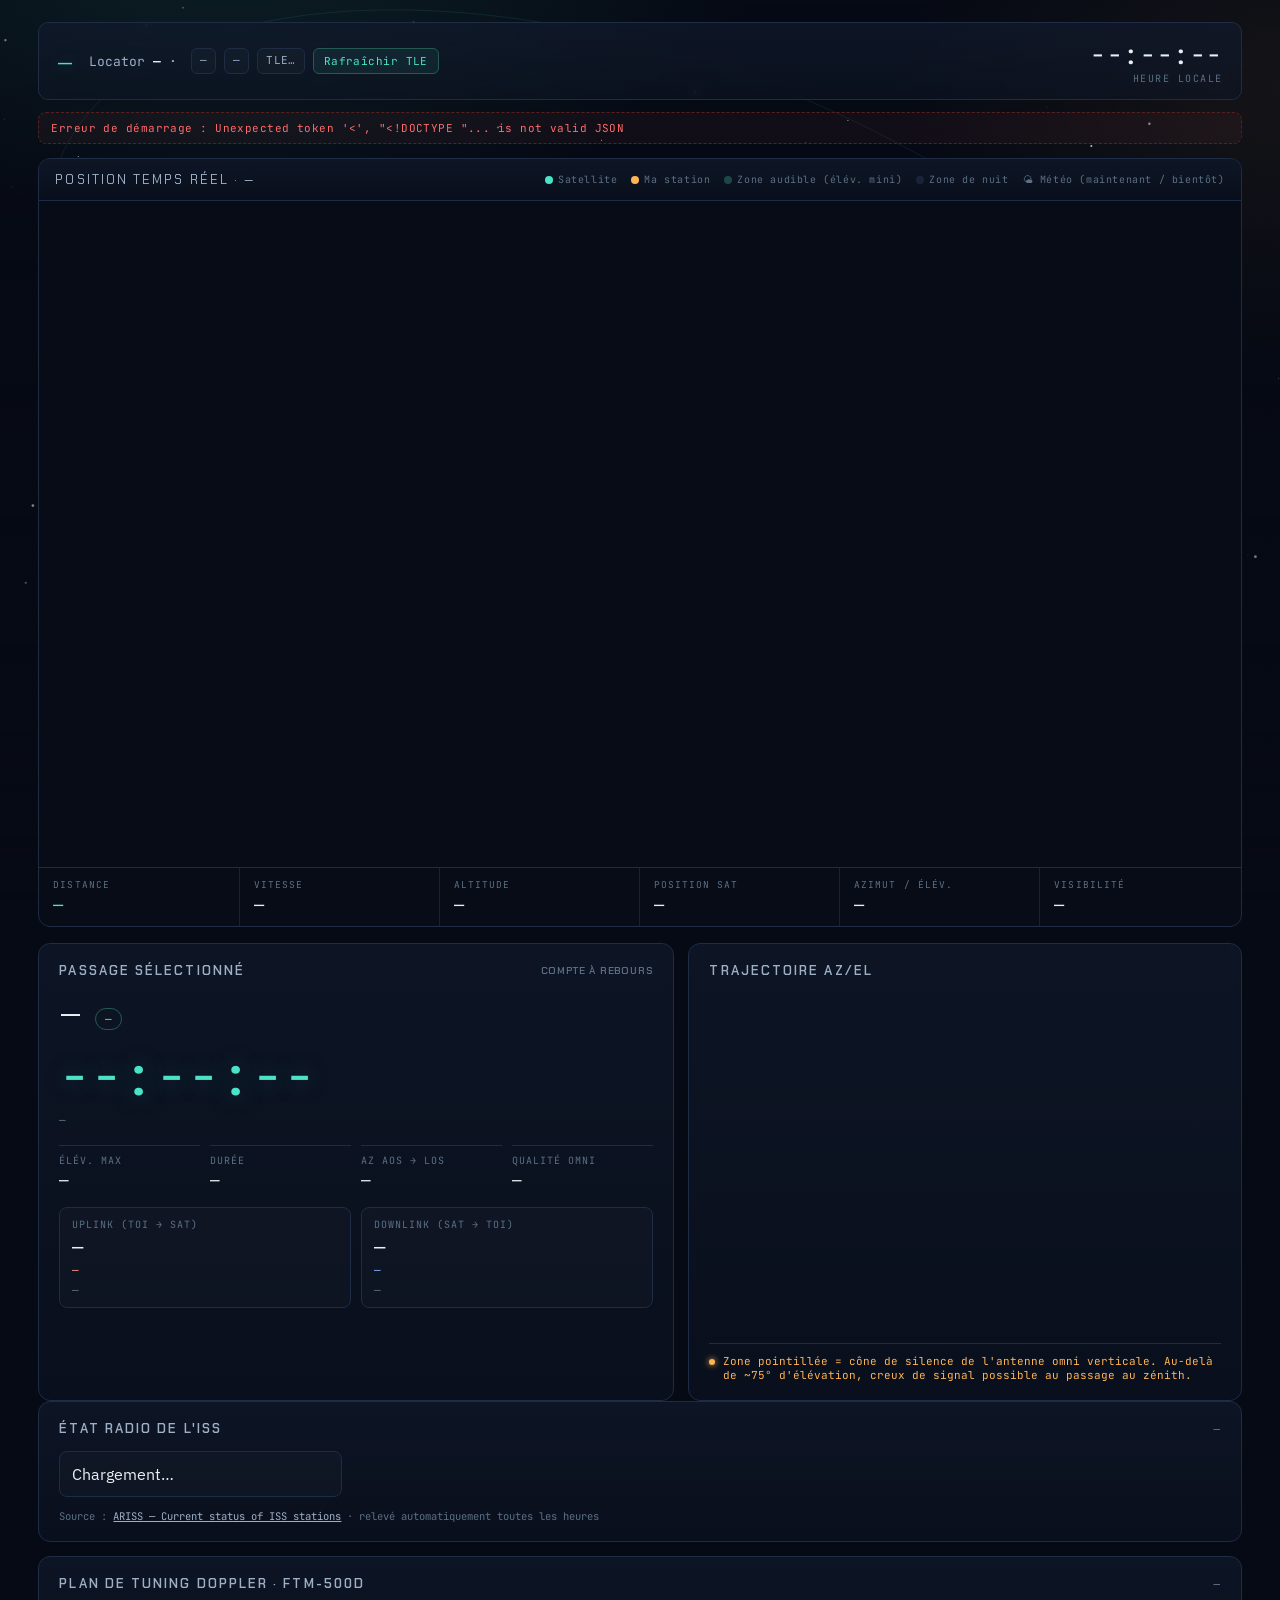
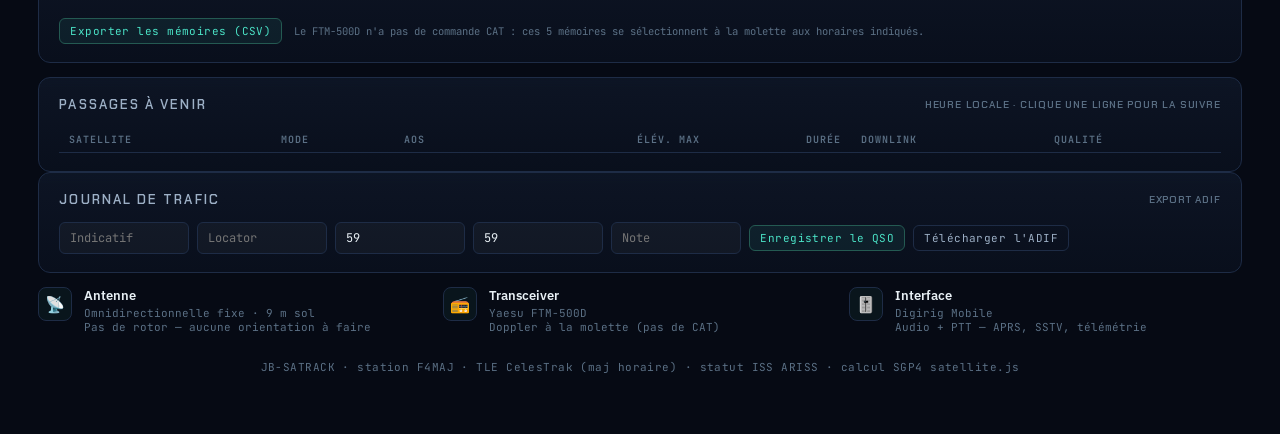
==== web/index.html @ 2943cd53 "Empreinte radio ramenée à l'élévation mini réelle, zone audible mise en évidence Le cercle d'emprein" ====
<!DOCTYPE html>
<html lang="fr">
<head>
<meta charset="utf-8">
<meta name="viewport" content="width=device-width, initial-scale=1">
<title>JB-SATRACK · F4MAJ</title>
<link rel="stylesheet" href="https://fonts.googleapis.com/css2?family=Chakra+Petch:wght@500;600;700&family=IBM+Plex+Sans:wght@400;500;600&family=JetBrains+Mono:wght@400;500;600&display=swap">
<link rel="stylesheet" href="/vendor/leaflet.css">
<link rel="stylesheet" href="style.css">
</head>
<body>
<canvas id="field"></canvas>
<div class="veil"></div>

<div class="wrap">

  <header>
    <div class="station">
      <div class="callsign" id="callsign">—</div>
      <div class="locator">Locator <b id="locatorval">—</b> · <span id="city"></span></div>
      <div class="badges">
        <span class="badge" id="antbadge">—</span>
        <span class="badge" id="rigbadge">—</span>
        <span class="badge" id="tlestatus">TLE…</span>
        <button class="badge btn" id="btn-refresh">Rafraîchir TLE</button>
      </div>
    </div>
    <div class="clockbox">
      <div class="clock" id="localclock">--:--:--</div>
      <div class="clocklabel">Heure locale</div>
    </div>
  </header>

  <div class="previewtag" id="banner"><span class="dot"></span> <span id="missing"></span><span id="passcount"></span></div>

  <div class="mappanel">
    <div class="maphead">
      <div class="t">Position temps réel · <span id="mapsat">—</span></div>
      <div class="legend">
        <span><i style="background:#4be3c7"></i>Satellite</span>
        <span><i style="background:#ffb454"></i>Ma station</span>
        <span><i style="background:rgba(75,227,199,0.25)"></i>Zone audible (élév. mini)</span>
        <span><i style="background:#1a2438"></i>Zone de nuit</span>
        <span>🌤 Météo (maintenant / bientôt)</span>
      </div>
    </div>
    <div id="worldmap"></div>
    <div class="readouts">
      <div class="ro"><div class="k">Distance</div><div class="v live" id="ro-dist">—</div></div>
      <div class="ro"><div class="k">Vitesse</div><div class="v" id="ro-speed">—</div></div>
      <div class="ro"><div class="k">Altitude</div><div class="v" id="ro-alt">—</div></div>
      <div class="ro"><div class="k">Position sat</div><div class="v" id="ro-pos">—</div></div>
      <div class="ro"><div class="k">Azimut / Élév.</div><div class="v" id="ro-azel">—</div></div>
      <div class="ro"><div class="k">Visibilité</div><div class="v" id="ro-vis">—</div></div>
    </div>
  </div>

  <div class="hero">
    <div class="panel">
      <h2>Passage sélectionné <span class="tag">COMPTE À REBOURS</span></h2>
      <div class="nextsat">
        <span class="name" id="nextname">—</span>
        <span class="modepill" id="nextmode">—</span>
      </div>
      <div class="countdown" id="countdown">--:--:--</div>
      <div class="countdown-label" id="cdlabel">—</div>

      <div class="passfacts">
        <div class="fact"><div class="k">Élév. max</div><div class="v" id="f-maxel">—</div></div>
        <div class="fact"><div class="k">Durée</div><div class="v" id="f-dur">—</div></div>
        <div class="fact"><div class="k">Az AOS → LOS</div><div class="v" id="f-az">—</div></div>
        <div class="fact"><div class="k">Qualité omni</div><div class="v" id="f-qual">—</div></div>
      </div>

      <div class="freqrow">
        <div class="freqbox">
          <div class="k">Uplink (toi → sat)</div>
          <div class="v" id="txfreq">—</div>
          <div class="doppler up" id="txdop">—</div>
          <div class="pl" id="ctcssval">—</div>
        </div>
        <div class="freqbox">
          <div class="k">Downlink (sat → toi)</div>
          <div class="v" id="rxfreq">—</div>
          <div class="doppler down" id="rxdop">—</div>
          <div class="pl" id="modval">—</div>
        </div>
      </div>
      <div class="passnote" id="passnote"></div>
    </div>

    <div class="panel polarwrap">
      <h2 style="align-self:flex-start;">Trajectoire Az/El</h2>
      <canvas id="polar" width="600" height="600"></canvas>
      <div class="cone-note"><span class="dot"></span> Zone pointillée = cône de silence de l'antenne omni verticale. Au-delà de ~75° d'élévation, creux de signal possible au passage au zénith.</div>
    </div>
  </div>

  <div class="panel isspanel">
    <h2>État radio de l'ISS <span class="tag" id="isscheck">—</span></h2>
    <div class="issgrid" id="issgrid"><div class="issmode">Chargement…</div></div>
    <div class="isssrc">Source : <a href="https://www.ariss.org/current-status-of-iss-stations.html" target="_blank" rel="noopener">ARISS — Current status of ISS stations</a> · relevé automatiquement toutes les heures</div>
  </div>

  <div class="panel planpanel">
    <h2>Plan de tuning Doppler · FTM-500D
      <span class="tag" id="planhead">—</span>
    </h2>
    <div class="plangrid" id="plangrid"></div>
    <div class="planfoot">
      <button class="btn" id="btn-mem">Exporter les mémoires (CSV)</button>
      <span class="hint">Le FTM-500D n'a pas de commande CAT : ces 5 mémoires se sélectionnent à la molette aux horaires indiqués.</span>
    </div>
  </div>

  <div class="panel listpanel">
    <h2>Passages à venir <span class="tag">HEURE LOCALE · CLIQUE UNE LIGNE POUR LA SUIVRE</span></h2>
    <div style="overflow-x:auto;">
      <table>
        <thead>
          <tr>
            <th>Satellite</th><th>Mode</th><th>AOS</th>
            <th class="num">Élév. max</th><th class="num">Durée</th><th>Downlink</th><th>Qualité</th>
          </tr>
        </thead>
        <tbody id="passtable"></tbody>
      </table>
    </div>
  </div>

  <div class="panel qsopanel">
    <h2>Journal de trafic <span class="tag">EXPORT ADIF</span></h2>
    <div class="qsoform">
      <input id="q-call" placeholder="Indicatif" autocomplete="off">
      <input id="q-grid" placeholder="Locator" autocomplete="off">
      <input id="q-rsts" placeholder="RST envoyé" value="59">
      <input id="q-rstr" placeholder="RST reçu" value="59">
      <input id="q-note" placeholder="Note" autocomplete="off">
      <button class="btn" id="btn-qso">Enregistrer le QSO</button>
      <a class="btn ghost" href="/api/qso.adi">Télécharger l'ADIF</a>
      <span class="hint" id="qsomsg"></span>
    </div>
  </div>

  <div class="gear">
    <div class="gearcard">
      <div class="gearicon">📡</div>
      <div><div class="t">Antenne</div><div class="s">Omnidirectionnelle fixe · 9 m sol<br>Pas de rotor — aucune orientation à faire</div></div>
    </div>
    <div class="gearcard">
      <div class="gearicon">📻</div>
      <div><div class="t">Transceiver</div><div class="s">Yaesu FTM-500D<br>Doppler à la molette (pas de CAT)</div></div>
    </div>
    <div class="gearcard">
      <div class="gearicon">🎚️</div>
      <div><div class="t">Interface</div><div class="s">Digirig Mobile<br>Audio + PTT — APRS, SSTV, télémétrie</div></div>
    </div>
  </div>

  <footer>JB-SATRACK · station F4MAJ · TLE CelesTrak (maj horaire) · statut ISS ARISS · calcul SGP4 satellite.js</footer>
</div>

<script src="/vendor/satellite.min.js"></script>
<script src="/vendor/leaflet.js"></script>
<script src="app.js"></script>
<script src="starfield.js"></script>
</body>
</html>
---- web/style.css ----
/* ---- Tokens (dark-committed HUD — deliberate single-world design) ---- */
  :root{
    --bg-0:#060a14;
    --bg-1:#0b1220;
    --bg-2:#111a2c;
    --panel:#0e1626;
    --panel-line:#1e2c46;
    --ink-0:#e8f0f5;
    --ink-1:#9db0c6;
    --ink-2:#5b7085;
    --phosphor:#4be3c7;
    --phosphor-dim:#245a52;
    --amber:#ffb454;
    --amber-dim:#5a3f1c;
    --danger:#ff6b6b;
    --good:#63e6a0;
    --warn:#ffcc66;
    --mono: 'JetBrains Mono', ui-monospace, 'SF Mono', Consolas, monospace;
    --disp: 'Chakra Petch', var(--mono);
    --body: 'IBM Plex Sans', system-ui, sans-serif;
  }
  *{box-sizing:border-box;}
  html,body{margin:0;padding:0;}
  body{
    background:var(--bg-0);
    color:var(--ink-0);
    font-family:var(--body);
    -webkit-font-smoothing:antialiased;
    min-height:100vh;
    overflow-x:hidden;
  }
  @media (prefers-reduced-motion: reduce){
    *{animation-duration:0.001ms !important; animation-iteration-count:1 !important; transition-duration:0.001ms !important;}
  }

  /* ---- background field ---- */
  #field{position:fixed; inset:0; z-index:0; display:block;}
  .veil{
    position:fixed; inset:0; z-index:1; pointer-events:none;
    background:
      radial-gradient(ellipse 900px 500px at 18% -8%, rgba(75,227,199,0.10), transparent 60%),
      radial-gradient(ellipse 700px 500px at 100% 10%, rgba(255,180,84,0.06), transparent 55%),
      linear-gradient(180deg, rgba(6,10,20,0) 0%, rgba(6,10,20,0.55) 78%, rgba(6,10,20,0.92) 100%);
  }

  .wrap{position:relative; z-index:2; max-width:1900px; margin:0 auto; padding:22px clamp(16px, 3vw, 48px) 60px;}

  /* ---- header ---- */
  header{
    display:flex; align-items:center; justify-content:space-between; gap:16px;
    padding:14px 18px; border:1px solid var(--panel-line); border-radius:10px;
    background:linear-gradient(180deg, rgba(17,26,44,0.75), rgba(14,22,38,0.55));
    backdrop-filter:blur(6px);
    flex-wrap:wrap;
  }
  .station{display:flex; align-items:center; gap:14px; flex-wrap:wrap;}
  .callsign{
    font-family:var(--disp); font-size:22px; letter-spacing:0.06em; color:var(--phosphor);
    text-shadow:0 0 18px rgba(75,227,199,0.45);
  }
  .locator{font-family:var(--mono); color:var(--ink-1); font-size:13px;}
  .locator b{color:var(--ink-0); font-weight:600;}
  .badges{display:flex; gap:8px; flex-wrap:wrap;}
  .badge{
    font-family:var(--mono); font-size:11px; letter-spacing:0.03em; color:var(--ink-1);
    border:1px solid var(--panel-line); border-radius:6px; padding:4px 8px;
    background:rgba(255,255,255,0.02);
  }
  .clockbox{text-align:right;}
  .clock{font-family:var(--mono); font-size:26px; color:var(--ink-0); font-variant-numeric:tabular-nums; letter-spacing:0.02em;}
  .clocklabel{font-family:var(--mono); font-size:10px; color:var(--ink-2); letter-spacing:0.15em; text-transform:uppercase;}

  .previewtag{
    margin-top:12px; display:flex; align-items:center; gap:8px;
    font-family:var(--mono); font-size:11px; color:var(--amber); letter-spacing:0.04em;
    border:1px dashed var(--amber-dim); border-radius:8px; padding:8px 12px;
    background:rgba(255,180,84,0.04);
  }
  .previewtag .dot{width:6px; height:6px; border-radius:50%; background:var(--amber); box-shadow:0 0 8px var(--amber); flex:none;}

  /* ---- world map ---- */
  .mappanel{margin-top:14px; padding:0; overflow:hidden; position:relative;
    border:1px solid var(--panel-line); border-radius:12px; background:#070c17;}
  /* la carte déborde du conteneur de lecture sur grand écran : c'est l'élément visuel, pas du texte */
  @media (min-width:1300px){
    .mappanel{width:94vw; max-width:2200px; margin-left:50%; transform:translateX(-50%);}
  }
  .maphead{display:flex; justify-content:space-between; align-items:center; gap:12px;
    padding:12px 16px; border-bottom:1px solid var(--panel-line); flex-wrap:wrap;
    background:linear-gradient(180deg, rgba(17,26,44,0.7), rgba(11,18,32,0.4));}
  .maphead .t{font-family:var(--disp); font-size:13px; letter-spacing:0.16em; text-transform:uppercase; color:var(--ink-1);}
  .maphead .legend{display:flex; gap:14px; flex-wrap:wrap; font-family:var(--mono); font-size:10px; color:var(--ink-2); letter-spacing:0.06em;}
  .maphead .legend i{display:inline-block; width:8px; height:8px; border-radius:50%; margin-right:5px; vertical-align:middle;}
  #worldmap{display:block; width:100%; height:min(74vh, 860px); min-height:380px; background:#070c17;}
  @media (max-width:820px){ #worldmap{height:56vh; min-height:320px;} }

  /* ---- thème sombre pour les contrôles Leaflet ---- */
  .leaflet-container{background:#070c17; font-family:var(--mono);}
  .leaflet-control-zoom a{
    background:rgba(14,22,38,0.9) !important; color:var(--ink-0) !important;
    border:1px solid var(--panel-line) !important;
  }
  .leaflet-control-zoom a:hover{background:rgba(75,227,199,0.15) !important;}
  .leaflet-control-attribution{
    background:rgba(7,12,23,0.75) !important; color:var(--ink-2) !important;
    font-size:10px !important;
  }
  .leaflet-control-attribution a{color:var(--ink-1) !important;}
  .leaflet-popup-content-wrapper{
    background:var(--panel) !important; color:var(--ink-0) !important;
    border:1px solid var(--panel-line) !important; border-radius:8px !important;
    font-family:var(--mono) !important; font-size:12px !important;
  }
  .leaflet-popup-tip{background:var(--panel) !important;}
  .leaflet-popup-close-button{color:var(--ink-2) !important;}
  .leaflet-div-icon{background:transparent !important; border:none !important;}
  .wx-icon{font-size:20px; line-height:1; text-align:center; opacity:0.68;
    filter:drop-shadow(0 0 4px rgba(0,0,0,0.9)); pointer-events:auto;}
  .wx-icon .t{font-family:var(--mono); font-size:10px; color:var(--ink-0); text-shadow:0 0 4px #000, 0 0 4px #000;}
  .sat-icon{display:flex; align-items:center; gap:6px; white-space:nowrap;
    font-family:var(--mono); font-weight:600; font-size:13px; text-shadow:0 0 6px rgba(0,0,0,0.9);}
  .sat-icon .dot{width:10px; height:10px; border-radius:50%; flex:none;}
  .sat-icon .house{font-size:20px; line-height:1; filter:drop-shadow(0 0 5px rgba(255,180,84,0.9));}
  .sat-icon.sat .dot{background:#4be3c7; box-shadow:0 0 12px #4be3c7;}
  .sat-icon.station{color:rgba(255,180,84,0.9);}
  .sat-icon.sat{color:rgba(232,240,245,0.95);}
  .readouts{display:grid; grid-template-columns:repeat(6,1fr); gap:0;
    border-top:1px solid var(--panel-line);}
  @media (max-width:820px){ .readouts{grid-template-columns:repeat(3,1fr);} }
  .ro{padding:10px 14px; border-right:1px solid rgba(30,44,70,0.7);}
  .ro:last-child{border-right:none;}
  .ro .k{font-family:var(--mono); font-size:9.5px; color:var(--ink-2); text-transform:uppercase; letter-spacing:0.11em;}
  .ro .v{font-family:var(--mono); font-size:17px; color:var(--ink-0); margin-top:3px; font-variant-numeric:tabular-nums;}
  .ro .v small{font-size:11px; color:var(--ink-2); margin-left:3px;}
  .ro .v.live{color:var(--phosphor);}

  /* ---- doppler plan ---- */
  .planpanel{margin-top:14px;}
  .plangrid{display:grid; grid-template-columns:repeat(5,1fr); gap:8px;}
  @media (max-width:820px){ .plangrid{grid-template-columns:repeat(2,1fr);} }
  .step{border:1px solid var(--panel-line); border-radius:8px; padding:10px 12px; background:rgba(255,255,255,0.015);}
  .step.now{border-color:var(--phosphor-dim); background:rgba(75,227,199,0.07);}
  .step .when{font-family:var(--mono); font-size:10px; color:var(--ink-2); letter-spacing:0.08em; text-transform:uppercase;}
  .step .rx{font-family:var(--mono); font-size:15px; color:var(--ink-0); margin-top:5px; font-variant-numeric:tabular-nums;}
  .step .tx{font-family:var(--mono); font-size:12px; color:var(--ink-1); margin-top:2px; font-variant-numeric:tabular-nums;}
  .step.now .rx{color:var(--phosphor);}

  /* ---- hero: next pass ---- */
  .hero{
    margin-top:16px; display:grid; grid-template-columns:1.15fr 1fr; gap:14px;
  }
  @media (max-width:880px){ .hero{grid-template-columns:1fr;} }

  .panel{
    border:1px solid var(--panel-line); border-radius:12px;
    background:linear-gradient(180deg, rgba(17,26,44,0.7), rgba(11,18,32,0.72));
    backdrop-filter:blur(6px);
    padding:18px 20px;
  }
  .panel h2{
    margin:0 0 14px; font-family:var(--disp); font-size:13px; letter-spacing:0.16em;
    text-transform:uppercase; color:var(--ink-1); font-weight:600;
    display:flex; align-items:center; justify-content:space-between;
  }
  .panel h2 .tag{font-size:10px; color:var(--ink-2); letter-spacing:0.08em;}

  .nextsat{display:flex; align-items:baseline; gap:12px; flex-wrap:wrap;}
  .nextsat .name{font-family:var(--disp); font-size:30px; color:var(--ink-0); letter-spacing:0.02em;}
  .modepill{
    font-family:var(--mono); font-size:11px; padding:3px 9px; border-radius:20px;
    border:1px solid var(--phosphor-dim); color:var(--phosphor); letter-spacing:0.04em;
  }
  .modepill.linear{border-color:#4a3f7a; color:#b7a6ff;}

  .countdown{
    font-family:var(--mono); font-size:52px; color:var(--phosphor); letter-spacing:0.02em;
    text-shadow:0 0 26px rgba(75,227,199,0.35);
    font-variant-numeric:tabular-nums; margin:10px 0 2px;
  }
  .countdown-label{font-family:var(--mono); font-size:11px; color:var(--ink-2); letter-spacing:0.15em; text-transform:uppercase;}

  .passfacts{display:grid; grid-template-columns:repeat(4,1fr); gap:10px; margin-top:18px;}
  @media (max-width:560px){ .passfacts{grid-template-columns:repeat(2,1fr);} }
  .fact{border-top:1px solid var(--panel-line); padding-top:8px;}
  .fact .k{font-family:var(--mono); font-size:10px; color:var(--ink-2); text-transform:uppercase; letter-spacing:0.1em;}
  .fact .v{font-family:var(--mono); font-size:16px; color:var(--ink-0); margin-top:3px; font-variant-numeric:tabular-nums;}
  .fact .v.good{color:var(--good);}
  .fact .v.warn{color:var(--warn);}

  .freqrow{
    margin-top:16px; display:grid; grid-template-columns:1fr 1fr; gap:10px;
  }
  .freqbox{
    border:1px solid var(--panel-line); border-radius:8px; padding:10px 12px;
    background:rgba(255,255,255,0.015);
  }
  .freqbox .k{font-family:var(--mono); font-size:10px; color:var(--ink-2); letter-spacing:0.1em; text-transform:uppercase;}
  .freqbox .v{font-family:var(--mono); font-size:19px; color:var(--ink-0); margin-top:4px; font-variant-numeric:tabular-nums;}
  .freqbox .doppler{font-family:var(--mono); font-size:11px; margin-top:3px;}
  .doppler.up{color:#ff9a8a;}
  .doppler.down{color:#8ab4ff;}
  .pl{color:var(--ink-2); font-size:11px; font-family:var(--mono); margin-top:6px;}

  /* ---- polar plot ---- */
  .polarwrap{display:flex; flex-direction:column; align-items:center;}
  svg.polar{width:100%; max-width:340px; height:auto;}
  .polar text{font-family:var(--mono); fill:var(--ink-2);}
  .cone-note{
    margin-top:10px; font-family:var(--mono); font-size:11px; color:var(--amber);
    display:flex; gap:8px; align-items:flex-start; text-align:left;
    border-top:1px solid var(--panel-line); padding-top:10px; width:100%;
  }
  .cone-note .dot{width:6px; height:6px; margin-top:5px; border-radius:50%; background:var(--amber); flex:none; box-shadow:0 0 6px var(--amber);}

  /* ---- pass list ---- */
  .listpanel{margin-top:14px;}
  table{width:100%; border-collapse:collapse; font-family:var(--mono); font-size:13px;}
  thead th{
    text-align:left; font-size:10px; letter-spacing:0.1em; text-transform:uppercase; color:var(--ink-2);
    padding:6px 10px; border-bottom:1px solid var(--panel-line); font-weight:600;
  }
  tbody td{padding:10px 10px; border-bottom:1px solid rgba(30,44,70,0.6); color:var(--ink-0); vertical-align:middle;}
  tbody tr:hover{background:rgba(75,227,199,0.035);}
  tbody tr:last-child td{border-bottom:none;}
  .satcell{display:flex; align-items:center; gap:8px;}
  .satdot{width:8px; height:8px; border-radius:50%; flex:none;}
  .q{
    display:inline-flex; align-items:center; gap:6px; font-size:11px; padding:3px 8px; border-radius:20px;
    border:1px solid var(--panel-line);
  }
  .q.good{color:var(--good); border-color:#1f4d38;}
  .q.ok{color:var(--warn); border-color:#4d3f1f;}
  .q.poor{color:var(--ink-2); border-color:var(--panel-line);}
  .num{font-variant-numeric:tabular-nums; text-align:right;}
  th.num{text-align:right;}

  /* ---- gear strip ---- */
  .gear{
    margin-top:14px; display:grid; grid-template-columns:repeat(3,1fr); gap:12px;
  }
  @media (max-width:760px){ .gear{grid-template-columns:1fr;} }
  .gearcard{display:flex; gap:12px; align-items:flex-start;}
  .gearicon{
    width:34px; height:34px; border-radius:8px; border:1px solid var(--panel-line);
    display:flex; align-items:center; justify-content:center; flex:none; color:var(--phosphor);
    background:rgba(75,227,199,0.05);
  }
  .gearcard .t{font-family:var(--body); font-size:13px; color:var(--ink-0); font-weight:600;}
  .gearcard .s{font-family:var(--mono); font-size:11px; color:var(--ink-2); margin-top:2px;}

  footer{
    margin-top:26px; text-align:center; font-family:var(--mono); font-size:11px; color:var(--ink-2);
    letter-spacing:0.04em;
  }
  footer a{color:var(--ink-1);}

/* ---------- ajouts appli réelle ---------- */
.btn{font-family:var(--mono); font-size:11px; letter-spacing:0.04em; color:var(--phosphor);
  background:rgba(75,227,199,0.07); border:1px solid var(--phosphor-dim); border-radius:6px;
  padding:5px 10px; cursor:pointer; text-decoration:none; display:inline-block;}
.btn:hover{background:rgba(75,227,199,0.16);}
.btn:focus-visible{outline:2px solid var(--phosphor); outline-offset:2px;}
.btn.ghost{color:var(--ink-1); border-color:var(--panel-line); background:transparent;}
.tlestat.ok{color:var(--good); border-color:#1f4d38;}
.tlestat.warn{color:var(--warn); border-color:#4d3f1f;}
.tlestat.bad{color:var(--danger); border-color:#5a2020;}
.previewtag.bad{color:var(--danger); border-color:#5a2020; background:rgba(255,107,107,0.05);}
.previewtag #passcount{margin-left:auto; color:var(--ink-2);}
.passnote{margin-top:12px; font-family:var(--mono); font-size:11px; color:var(--ink-2); line-height:1.5;}
#polar{width:100%; max-width:340px; height:auto;}
#countdown.live{color:var(--amber); text-shadow:0 0 26px rgba(255,180,84,0.4);}
tbody tr{cursor:pointer;}
tbody tr.sel{background:rgba(75,227,199,0.09); box-shadow:inset 2px 0 0 var(--phosphor);}
td .loc{color:var(--ink-2); font-size:11px;}
.isspanel .issgrid{display:grid; grid-template-columns:repeat(4,1fr); gap:10px;}
@media (max-width:860px){ .isspanel .issgrid{grid-template-columns:repeat(2,1fr);} }
.issmode{border:1px solid var(--panel-line); border-radius:8px; padding:12px; background:rgba(255,255,255,0.015);}
.issmode .lab{font-family:var(--body); font-size:12.5px; color:var(--ink-0); font-weight:600;}
.issmode .fq{font-family:var(--mono); font-size:15px; color:var(--ink-0); margin-top:6px; font-variant-numeric:tabular-nums;}
.issmode .ex{font-family:var(--mono); font-size:10.5px; color:var(--ink-2); margin-top:6px; line-height:1.5;}
.statepill{display:inline-block; font-family:var(--mono); font-size:10px; padding:2px 7px; border-radius:20px;
  border:1px solid var(--panel-line); margin-bottom:8px; letter-spacing:0.05em;}
.statepill.active{color:var(--good); border-color:#1f4d38; background:rgba(99,230,160,0.08);}
.statepill.off{color:var(--danger); border-color:#5a2020; background:rgba(255,107,107,0.06);}
.statepill.scheduled{color:var(--warn); border-color:#4d3f1f; background:rgba(255,204,102,0.07);}
.statepill.idle,.statepill.unknown{color:var(--ink-2);}
.isssrc{margin-top:12px; font-family:var(--mono); font-size:10.5px; color:var(--ink-2);}
.isssrc a{color:var(--ink-1);}
.planfoot{margin-top:12px; display:flex; align-items:center; gap:12px; flex-wrap:wrap;}
.hint{font-family:var(--mono); font-size:10.5px; color:var(--ink-2);}
.qsoform{display:flex; gap:8px; flex-wrap:wrap; align-items:center;}
.qsoform input{font-family:var(--mono); font-size:12px; color:var(--ink-0); background:rgba(255,255,255,0.03);
  border:1px solid var(--panel-line); border-radius:6px; padding:7px 10px; width:130px;}
.qsoform input:focus{outline:none; border-color:var(--phosphor-dim); background:rgba(75,227,199,0.05);}
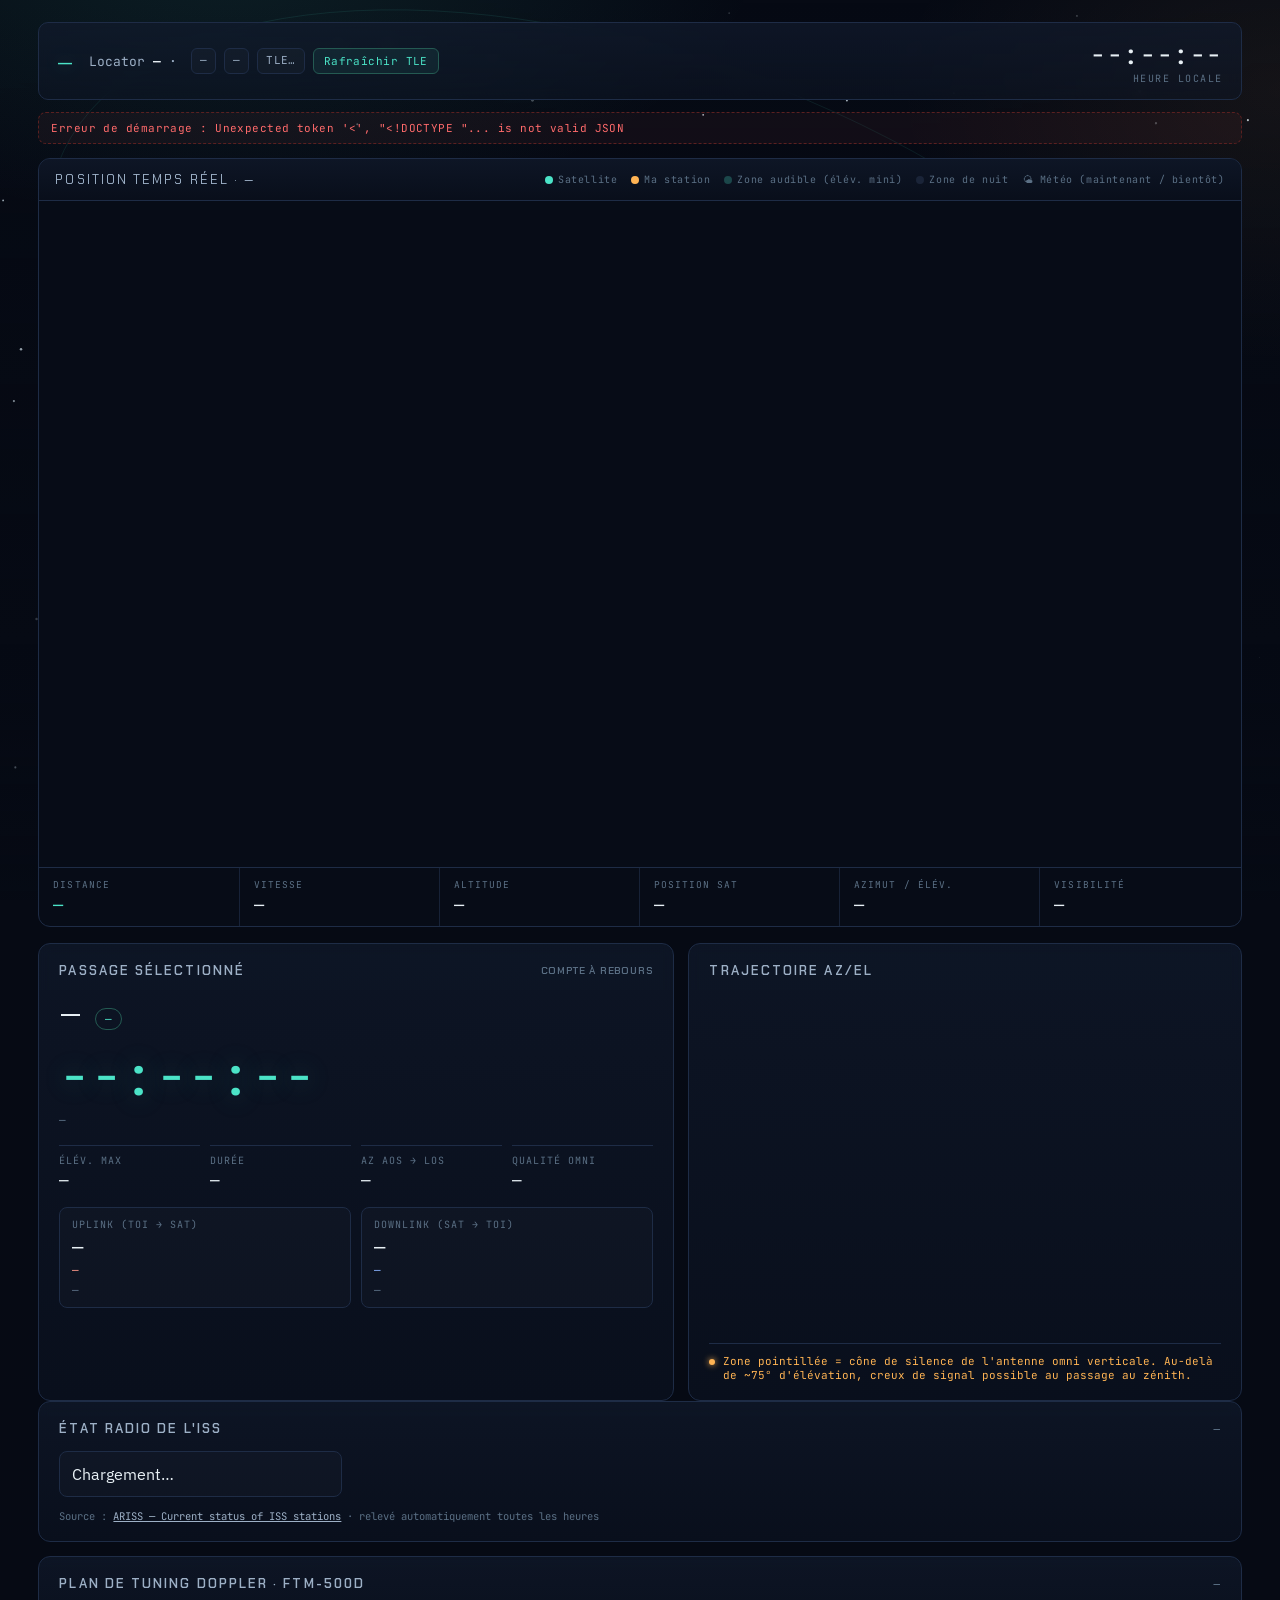
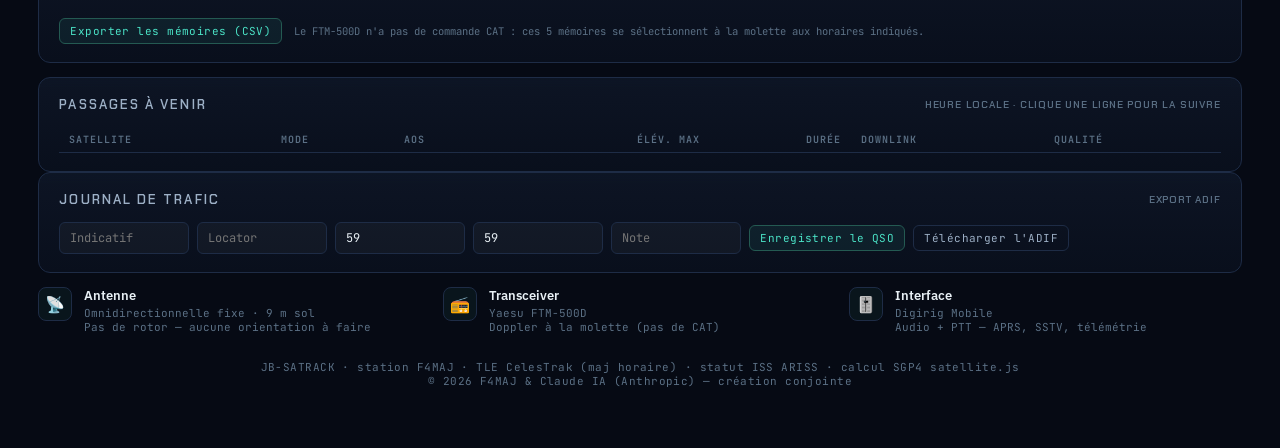
==== commit 9b3cb911: "Ajoute la mention de copyright F4MAJ & Claude IA Co-Authored-By: Claude Sonnet 5 <noreply@anthropic." ====
--- a/web/index.html
+++ b/web/index.html
@@ -157,7 +157,7 @@
     </div>
   </div>
 
-  <footer>JB-SATRACK · station F4MAJ · TLE CelesTrak (maj horaire) · statut ISS ARISS · calcul SGP4 satellite.js</footer>
+  <footer>JB-SATRACK · station F4MAJ · TLE CelesTrak (maj horaire) · statut ISS ARISS · calcul SGP4 satellite.js<br>© 2026 F4MAJ &amp; Claude IA (Anthropic) — création conjointe</footer>
 </div>
 
 <script src="/vendor/satellite.min.js"></script>
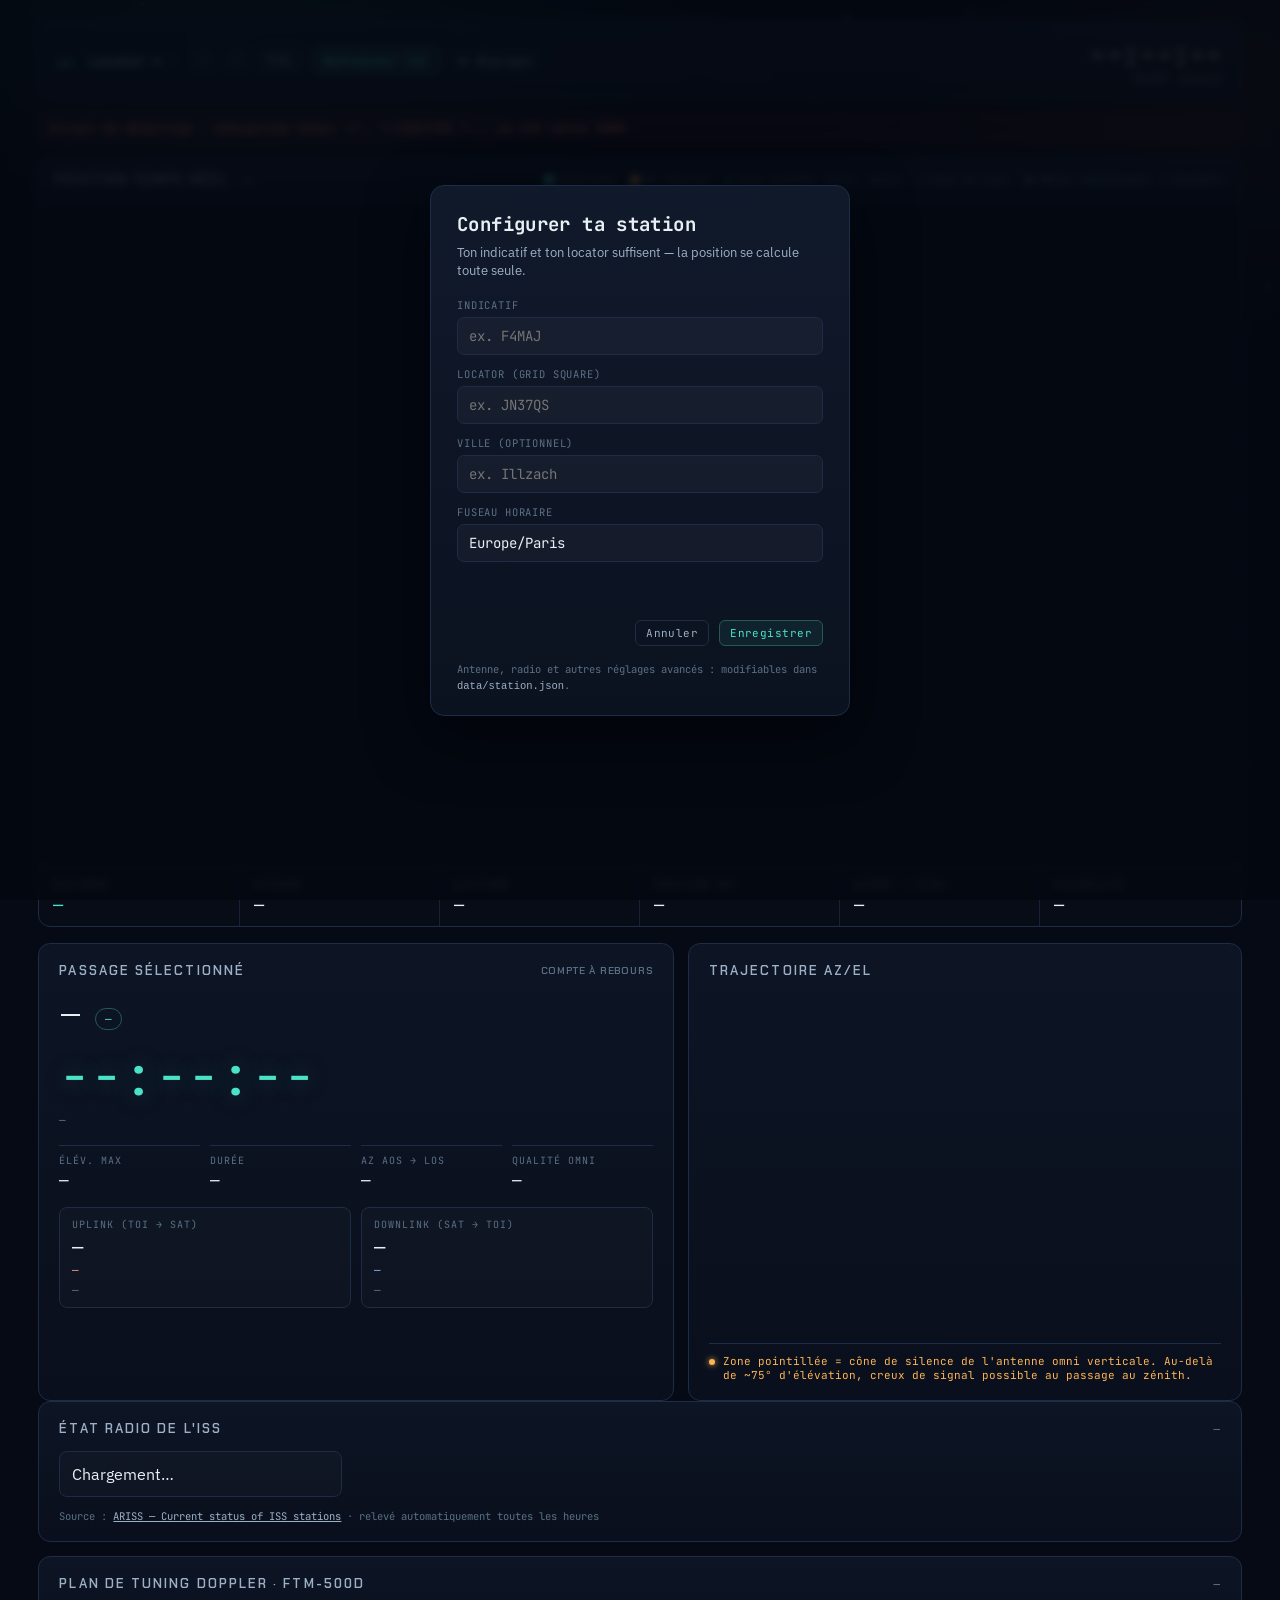
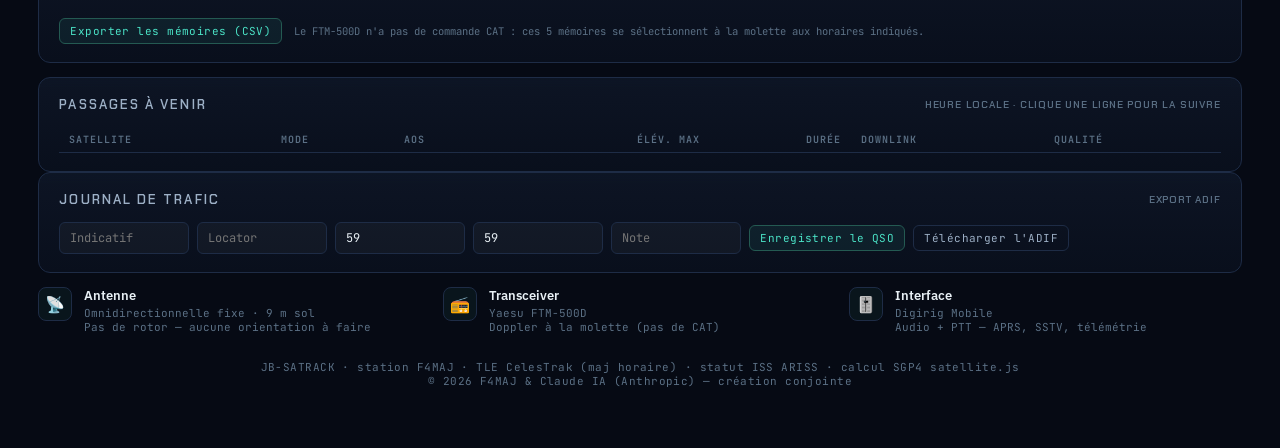
==== commit 3478a036: "Ajoute un assistant de configuration station + prépare le portage en .exe autonome Écran de configur" ====
--- a/web/index.html
+++ b/web/index.html
@@ -23,6 +23,7 @@
         <span class="badge" id="rigbadge">—</span>
         <span class="badge" id="tlestatus">TLE…</span>
         <button class="badge btn" id="btn-refresh">Rafraîchir TLE</button>
+        <button class="badge btn ghost" id="btn-settings" title="Réglages de la station">⚙ Réglages</button>
       </div>
     </div>
     <div class="clockbox">
@@ -30,6 +31,36 @@
       <div class="clocklabel">Heure locale</div>
     </div>
   </header>
+
+  <div class="modal-veil" id="setup-veil" hidden>
+    <div class="modal">
+      <h2>Configurer ta station</h2>
+      <p class="modal-intro">Ton indicatif et ton locator suffisent — la position se calcule toute seule.</p>
+      <label class="field">
+        <span>Indicatif</span>
+        <input id="s-call" placeholder="ex. F4MAJ" autocomplete="off" autocapitalize="characters">
+      </label>
+      <label class="field">
+        <span>Locator (grid square)</span>
+        <input id="s-loc" placeholder="ex. JN37QS" autocomplete="off" autocapitalize="characters" maxlength="8">
+      </label>
+      <label class="field">
+        <span>Ville (optionnel)</span>
+        <input id="s-city" placeholder="ex. Illzach" autocomplete="off">
+      </label>
+      <label class="field">
+        <span>Fuseau horaire</span>
+        <input id="s-tz" placeholder="ex. Europe/Paris" autocomplete="off" value="Europe/Paris">
+      </label>
+      <div class="modal-preview" id="s-preview"></div>
+      <div class="modal-error" id="s-error"></div>
+      <div class="modal-actions">
+        <button class="btn ghost" id="s-cancel">Annuler</button>
+        <button class="btn" id="s-save">Enregistrer</button>
+      </div>
+      <p class="modal-hint">Antenne, radio et autres réglages avancés : modifiables dans <code>data/station.json</code>.</p>
+    </div>
+  </div>
 
   <div class="previewtag" id="banner"><span class="dot"></span> <span id="missing"></span><span id="passcount"></span></div>
 
--- a/web/style.css
+++ b/web/style.css
@@ -292,3 +292,28 @@
 .qsoform input{font-family:var(--mono); font-size:12px; color:var(--ink-0); background:rgba(255,255,255,0.03);
   border:1px solid var(--panel-line); border-radius:6px; padding:7px 10px; width:130px;}
 .qsoform input:focus{outline:none; border-color:var(--phosphor-dim); background:rgba(75,227,199,0.05);}
+
+/* ---- modale de configuration station ---- */
+.modal-veil{
+  position:fixed; inset:0; z-index:50; display:flex; align-items:center; justify-content:center;
+  background:rgba(4,8,16,0.72); backdrop-filter:blur(4px); padding:20px;
+}
+.modal{
+  width:100%; max-width:420px; border:1px solid var(--panel-line); border-radius:14px;
+  background:linear-gradient(180deg, rgba(17,26,44,0.97), rgba(11,18,32,0.97));
+  padding:26px 26px 20px; box-shadow:0 20px 60px rgba(0,0,0,0.5);
+}
+.modal h2{margin:0 0 6px; font-family:var(--disp); font-size:19px; color:var(--ink-0); letter-spacing:0.02em;}
+.modal-intro{margin:0 0 18px; font-family:var(--body); font-size:12.5px; color:var(--ink-1); line-height:1.5;}
+.field{display:block; margin-bottom:12px;}
+.field span{display:block; font-family:var(--mono); font-size:10.5px; color:var(--ink-2);
+  text-transform:uppercase; letter-spacing:0.08em; margin-bottom:5px;}
+.field input{width:100%; font-family:var(--mono); font-size:14px; color:var(--ink-0);
+  background:rgba(255,255,255,0.03); border:1px solid var(--panel-line); border-radius:7px;
+  padding:9px 11px;}
+.field input:focus{outline:none; border-color:var(--phosphor-dim); background:rgba(75,227,199,0.05);}
+.modal-preview{font-family:var(--mono); font-size:11.5px; color:var(--phosphor); min-height:16px; margin:4px 0 6px;}
+.modal-error{font-family:var(--mono); font-size:11.5px; color:var(--danger); min-height:16px; margin-bottom:4px;}
+.modal-actions{display:flex; justify-content:flex-end; gap:10px; margin-top:8px;}
+.modal-hint{margin:16px 0 0; font-family:var(--mono); font-size:10.5px; color:var(--ink-2); line-height:1.5;}
+.modal-hint code{color:var(--ink-1);}
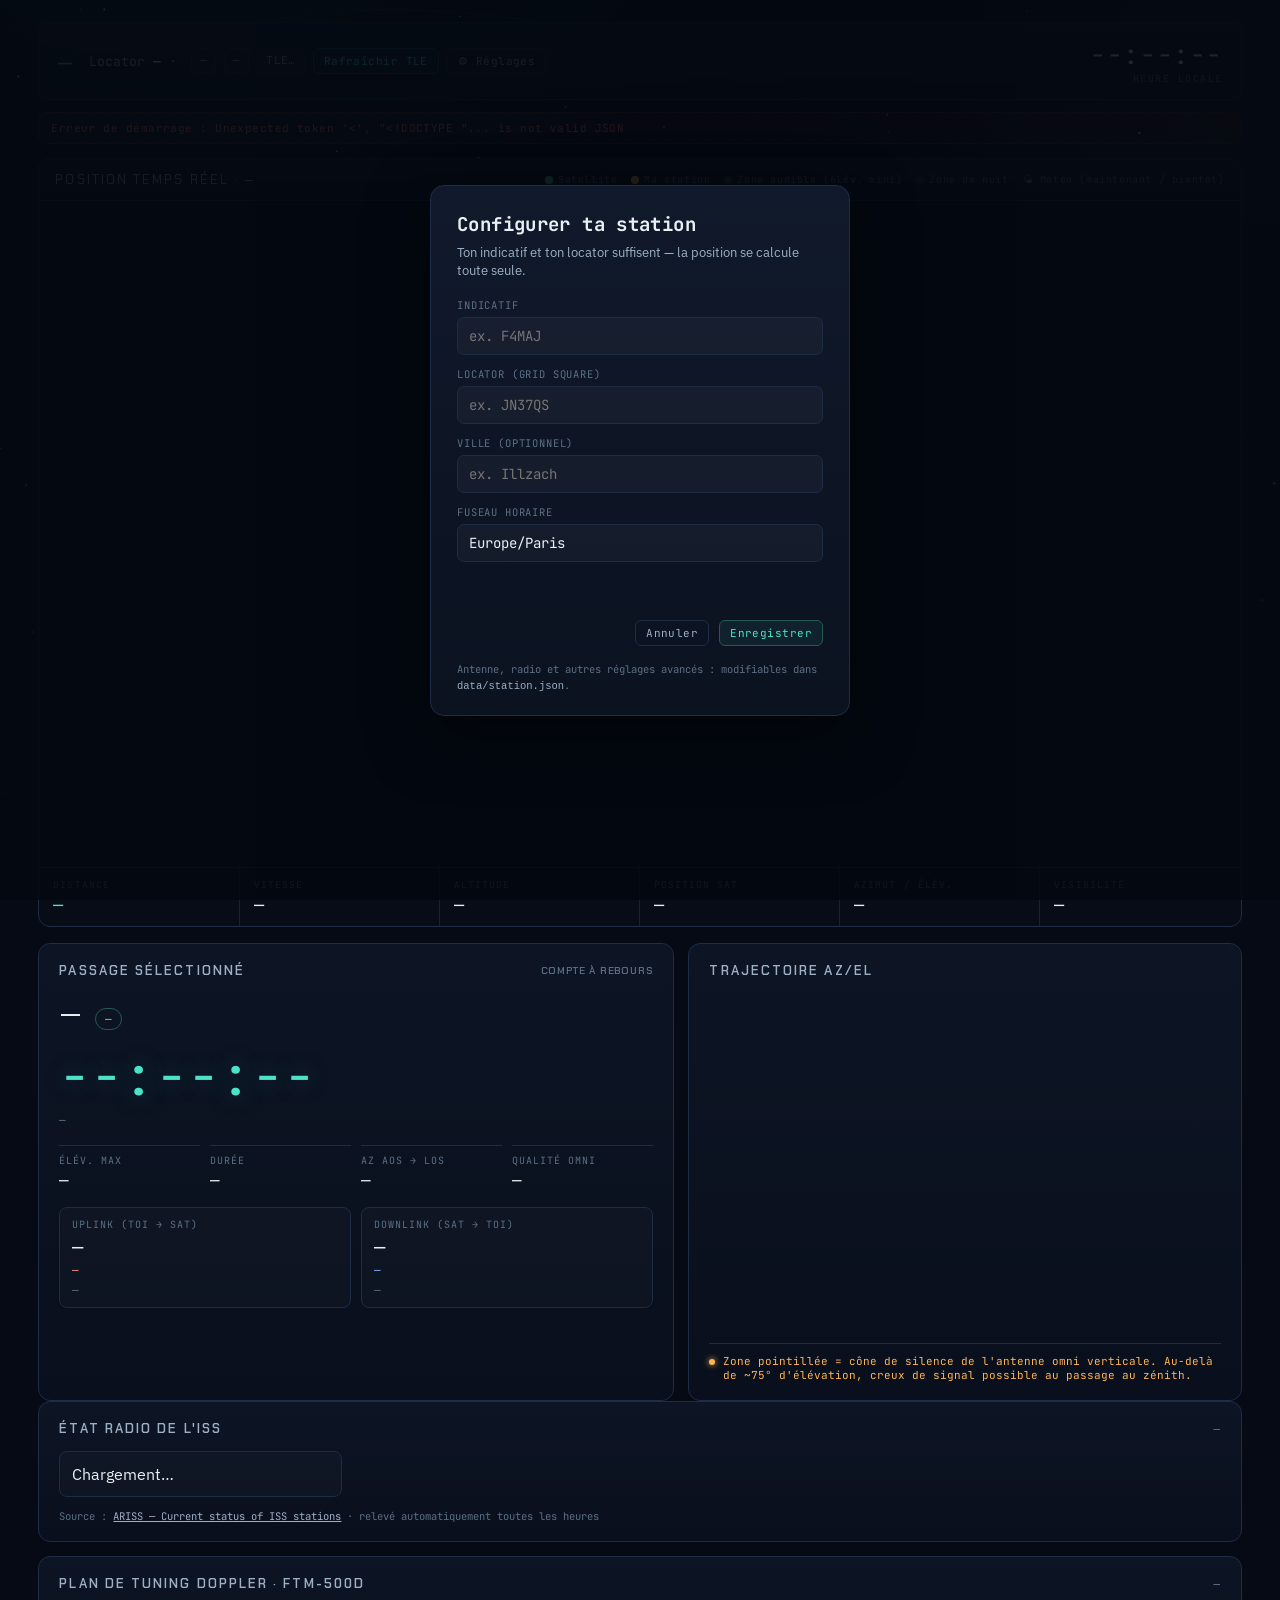
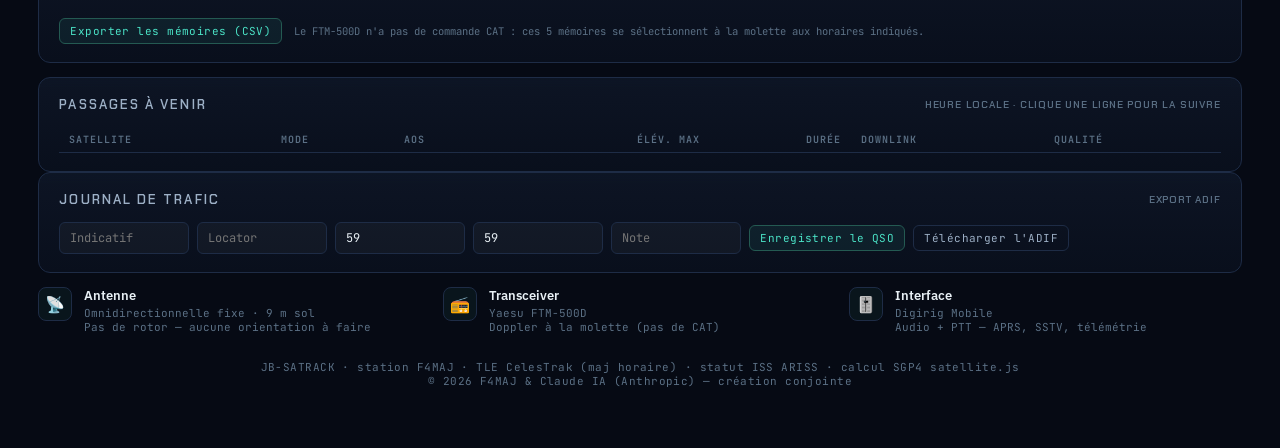
==== commit 1ecf6001: "Corrige la fenêtre de config mal centrée et non cliquable sur écrans larges La fenêtre "Configurer t" ====
--- a/web/index.html
+++ b/web/index.html
@@ -31,36 +31,6 @@
       <div class="clocklabel">Heure locale</div>
     </div>
   </header>
-
-  <div class="modal-veil" id="setup-veil" hidden>
-    <div class="modal">
-      <h2>Configurer ta station</h2>
-      <p class="modal-intro">Ton indicatif et ton locator suffisent — la position se calcule toute seule.</p>
-      <label class="field">
-        <span>Indicatif</span>
-        <input id="s-call" placeholder="ex. F4MAJ" autocomplete="off" autocapitalize="characters">
-      </label>
-      <label class="field">
-        <span>Locator (grid square)</span>
-        <input id="s-loc" placeholder="ex. JN37QS" autocomplete="off" autocapitalize="characters" maxlength="8">
-      </label>
-      <label class="field">
-        <span>Ville (optionnel)</span>
-        <input id="s-city" placeholder="ex. Illzach" autocomplete="off">
-      </label>
-      <label class="field">
-        <span>Fuseau horaire</span>
-        <input id="s-tz" placeholder="ex. Europe/Paris" autocomplete="off" value="Europe/Paris">
-      </label>
-      <div class="modal-preview" id="s-preview"></div>
-      <div class="modal-error" id="s-error"></div>
-      <div class="modal-actions">
-        <button class="btn ghost" id="s-cancel">Annuler</button>
-        <button class="btn" id="s-save">Enregistrer</button>
-      </div>
-      <p class="modal-hint">Antenne, radio et autres réglages avancés : modifiables dans <code>data/station.json</code>.</p>
-    </div>
-  </div>
 
   <div class="previewtag" id="banner"><span class="dot"></span> <span id="missing"></span><span id="passcount"></span></div>
 
@@ -191,6 +161,36 @@
   <footer>JB-SATRACK · station F4MAJ · TLE CelesTrak (maj horaire) · statut ISS ARISS · calcul SGP4 satellite.js<br>© 2026 F4MAJ &amp; Claude IA (Anthropic) — création conjointe</footer>
 </div>
 
+<div class="modal-veil" id="setup-veil" hidden>
+  <div class="modal">
+    <h2>Configurer ta station</h2>
+    <p class="modal-intro">Ton indicatif et ton locator suffisent — la position se calcule toute seule.</p>
+    <label class="field">
+      <span>Indicatif</span>
+      <input id="s-call" placeholder="ex. F4MAJ" autocomplete="off" autocapitalize="characters">
+    </label>
+    <label class="field">
+      <span>Locator (grid square)</span>
+      <input id="s-loc" placeholder="ex. JN37QS" autocomplete="off" autocapitalize="characters" maxlength="8">
+    </label>
+    <label class="field">
+      <span>Ville (optionnel)</span>
+      <input id="s-city" placeholder="ex. Illzach" autocomplete="off">
+    </label>
+    <label class="field">
+      <span>Fuseau horaire</span>
+      <input id="s-tz" placeholder="ex. Europe/Paris" autocomplete="off" value="Europe/Paris">
+    </label>
+    <div class="modal-preview" id="s-preview"></div>
+    <div class="modal-error" id="s-error"></div>
+    <div class="modal-actions">
+      <button class="btn ghost" id="s-cancel">Annuler</button>
+      <button class="btn" id="s-save">Enregistrer</button>
+    </div>
+    <p class="modal-hint">Antenne, radio et autres réglages avancés : modifiables dans <code>data/station.json</code>.</p>
+  </div>
+</div>
+
 <script src="/vendor/satellite.min.js"></script>
 <script src="/vendor/leaflet.js"></script>
 <script src="app.js"></script>
--- a/web/style.css
+++ b/web/style.css
@@ -295,8 +295,8 @@
 
 /* ---- modale de configuration station ---- */
 .modal-veil{
-  position:fixed; inset:0; z-index:50; display:flex; align-items:center; justify-content:center;
-  background:rgba(4,8,16,0.72); backdrop-filter:blur(4px); padding:20px;
+  position:fixed; inset:0; z-index:9999; display:flex; align-items:center; justify-content:center;
+  background:rgba(4,8,16,0.88); padding:20px;
 }
 .modal{
   width:100%; max-width:420px; border:1px solid var(--panel-line); border-radius:14px;
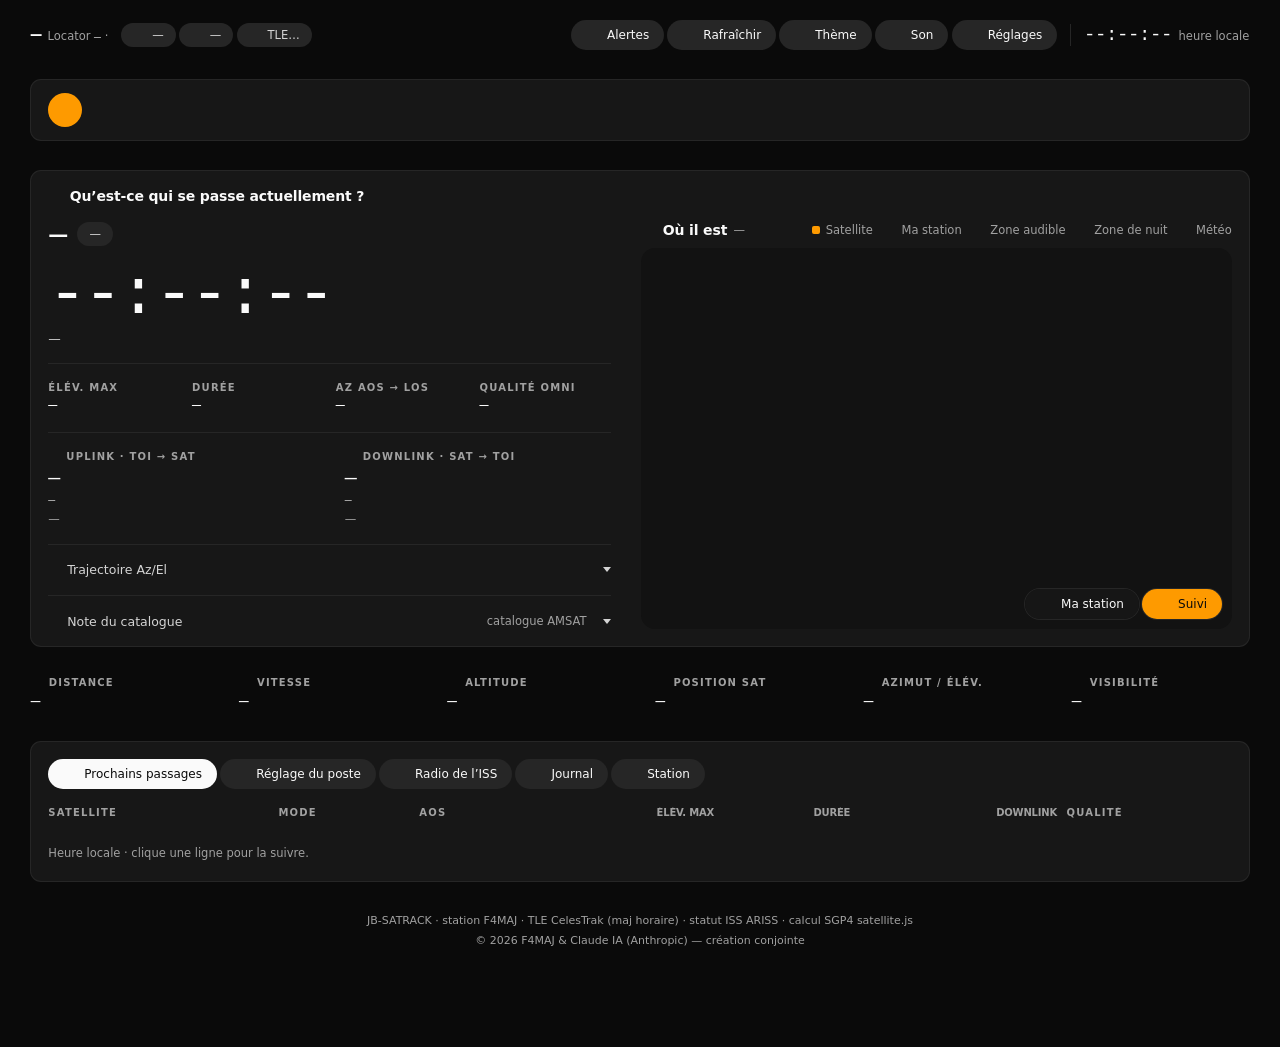
==== commit 836a61e5: "Refonte visuelle et organisation de l'interface Nouvelle direction visuelle (socle sombre, pastilles" ====
--- a/web/index.html
+++ b/web/index.html
@@ -1,199 +1,323 @@
 <!DOCTYPE html>
-<html lang="fr">
+<html lang="fr" data-theme="dark">
 <head>
 <meta charset="utf-8">
 <meta name="viewport" content="width=device-width, initial-scale=1">
+<meta name="color-scheme" content="dark light">
 <title>JB-SATRACK · F4MAJ</title>
-<link rel="stylesheet" href="https://fonts.googleapis.com/css2?family=Chakra+Petch:wght@500;600;700&family=IBM+Plex+Sans:wght@400;500;600&family=JetBrains+Mono:wght@400;500;600&display=swap">
+<!-- polices vendorisées par le serveur (data/vendor/fonts/) : l'exécutable
+     autonome garde sa typographie hors ligne. Si le fichier manque, on tombe
+     proprement sur la pile système déclarée dans style.css. -->
+<link rel="stylesheet" href="/vendor/fonts.css">
 <link rel="stylesheet" href="/vendor/leaflet.css">
 <link rel="stylesheet" href="style.css">
 </head>
 <body>
-<canvas id="field"></canvas>
-<div class="veil"></div>
-
-<div class="wrap">
+<!-- thème appliqué avant le premier rendu : pas de flash au rechargement -->
+<script>/* sombre par défaut — c'est la direction retenue ; le choix de
+  l'utilisateur, lui, est mémorisé et prime */
+try{var t=localStorage.getItem('jbs-theme');
+  document.documentElement.dataset.theme=(t==='light'||t==='dark')?t:'dark';}catch(e){}</script>
+
+<div class="page">
 
   <header>
-    <div class="station">
-      <div class="callsign" id="callsign">—</div>
-      <div class="locator">Locator <b id="locatorval">—</b> · <span id="city"></span></div>
-      <div class="badges">
-        <span class="badge" id="antbadge">—</span>
-        <span class="badge" id="rigbadge">—</span>
-        <span class="badge" id="tlestatus">TLE…</span>
-        <button class="badge btn" id="btn-refresh">Rafraîchir TLE</button>
-        <button class="badge btn ghost" id="btn-settings" title="Réglages de la station">⚙ Réglages</button>
-      </div>
-    </div>
-    <div class="clockbox">
-      <div class="clock" id="localclock">--:--:--</div>
-      <div class="clocklabel">Heure locale</div>
+    <div class="ident">
+      <span class="callsign" id="callsign">—</span>
+      <span class="meta">Locator <b id="locatorval">—</b> · <span id="city"></span></span>
+    </div>
+    <div class="chips">
+      <span class="chip" id="antbadge"><span class="ic" data-ic="SignalStream"></span><span class="t">—</span></span>
+      <span class="chip" id="rigbadge"><span class="ic" data-ic="Radio"></span><span class="t">—</span></span>
+      <span class="chip" id="tlestatus"><span class="ic" data-ic="Satellite"></span><span class="t">TLE…</span></span>
+    </div>
+    <div class="acts">
+      <!-- interrupteur d'état (aria-pressed). #alert-state n'apparaît que si une
+           action est attendue : autoriser les notifications, ou les débloquer -->
+      <button type="button" id="btn-alert" aria-pressed="false">
+        <span class="ic" data-ic="Bell"></span><span class="lbl">Alertes</span></button>
+      <span class="alert-state" id="alert-state" hidden></span>
+      <button type="button" id="btn-refresh"><span class="ic" data-ic="Refresh"></span>Rafraîchir</button>
+      <button type="button" id="btn-theme" aria-label="Basculer entre thème clair et sombre">
+        <span class="ic" data-ic="Moon"></span><span class="lbl">Thème</span></button>
+      <!-- son de l'interface : préférence par poste, comme le thème -->
+      <button type="button" id="btn-sound" title="Couper les sons de l'interface et de l'alerte">
+        <span class="ic" data-ic="VolumeHigh"></span><span class="lbl">Son</span></button>
+      <button type="button" id="btn-settings"><span class="ic" data-ic="Setting"></span>Réglages</button>
+    </div>
+    <div class="time">
+      <span class="num" id="localclock">--:--:--</span>
+      <span class="meta">heure locale</span>
     </div>
   </header>
 
-  <div class="previewtag" id="banner"><span class="dot"></span> <span id="missing"></span><span id="passcount"></span></div>
-
-  <div class="mappanel">
-    <div class="maphead">
-      <div class="t">Position temps réel · <span id="mapsat">—</span></div>
-      <div class="legend">
-        <span><i style="background:#4be3c7"></i>Satellite</span>
-        <span><i style="background:#ffb454"></i>Ma station</span>
-        <span><i style="background:rgba(75,227,199,0.25)"></i>Zone audible (élév. mini)</span>
-        <span><i style="background:#1a2438"></i>Zone de nuit</span>
-        <span>🌤 Météo (maintenant / bientôt)</span>
-      </div>
-    </div>
-    <div id="worldmap"></div>
-    <div class="readouts">
-      <div class="ro"><div class="k">Distance</div><div class="v live" id="ro-dist">—</div></div>
-      <div class="ro"><div class="k">Vitesse</div><div class="v" id="ro-speed">—</div></div>
-      <div class="ro"><div class="k">Altitude</div><div class="v" id="ro-alt">—</div></div>
-      <div class="ro"><div class="k">Position sat</div><div class="v" id="ro-pos">—</div></div>
-      <div class="ro"><div class="k">Azimut / Élév.</div><div class="v" id="ro-azel">—</div></div>
-      <div class="ro"><div class="k">Visibilité</div><div class="v" id="ro-vis">—</div></div>
+  <!-- phrase d'orientation : la seule chose de la page écrite comme on parle -->
+  <div class="orient" id="orient" hidden>
+    <div class="badge"><span class="ic" data-ic="Activity"></span></div>
+    <div class="txt">
+      <div class="head" id="orient-head"></div>
+      <div class="sub" id="orient-sub"></div>
     </div>
   </div>
 
-  <div class="hero">
-    <div class="panel">
-      <h2>Passage sélectionné <span class="tag">COMPTE À REBOURS</span></h2>
-      <div class="nextsat">
-        <span class="name" id="nextname">—</span>
-        <span class="modepill" id="nextmode">—</span>
-      </div>
-      <div class="countdown" id="countdown">--:--:--</div>
-      <div class="countdown-label" id="cdlabel">—</div>
-
-      <div class="passfacts">
-        <div class="fact"><div class="k">Élév. max</div><div class="v" id="f-maxel">—</div></div>
-        <div class="fact"><div class="k">Durée</div><div class="v" id="f-dur">—</div></div>
-        <div class="fact"><div class="k">Az AOS → LOS</div><div class="v" id="f-az">—</div></div>
-        <div class="fact"><div class="k">Qualité omni</div><div class="v" id="f-qual">—</div></div>
-      </div>
-
-      <div class="freqrow">
-        <div class="freqbox">
-          <div class="k">Uplink (toi → sat)</div>
-          <div class="v" id="txfreq">—</div>
-          <div class="doppler up" id="txdop">—</div>
-          <div class="pl" id="ctcssval">—</div>
-        </div>
-        <div class="freqbox">
-          <div class="k">Downlink (sat → toi)</div>
-          <div class="v" id="rxfreq">—</div>
-          <div class="doppler down" id="rxdop">—</div>
-          <div class="pl" id="modval">—</div>
-        </div>
-      </div>
-      <div class="passnote" id="passnote"></div>
-    </div>
-
-    <div class="panel polarwrap">
-      <h2 style="align-self:flex-start;">Trajectoire Az/El</h2>
-      <canvas id="polar" width="600" height="600"></canvas>
-      <div class="cone-note"><span class="dot"></span> Zone pointillée = cône de silence de l'antenne omni verticale. Au-delà de ~75° d'élévation, creux de signal possible au passage au zénith.</div>
-    </div>
+  <!-- pastilles d'annonce : remplies par JS, vidées toutes seules -->
+  <div class="toasts" id="toasts" aria-live="polite" aria-atomic="false"></div>
+
+  <div class="banner" id="banner" hidden>
+    <span class="ic" data-ic="TriangleWarning"></span>
+    <span id="missing"></span><span class="meta" id="passcount"></span>
   </div>
 
-  <div class="panel isspanel">
-    <h2>État radio de l'ISS <span class="tag" id="isscheck">—</span></h2>
-    <div class="issgrid" id="issgrid"><div class="issmode">Chargement…</div></div>
-    <div class="isssrc">Source : <a href="https://www.ariss.org/current-status-of-iss-stations.html" target="_blank" rel="noopener">ARISS — Current status of ISS stations</a> · relevé automatiquement toutes les heures</div>
-  </div>
-
-  <div class="panel planpanel">
-    <h2>Plan de tuning Doppler · FTM-500D
-      <span class="tag" id="planhead">—</span>
-    </h2>
-    <div class="plangrid" id="plangrid"></div>
-    <div class="planfoot">
-      <button class="btn" id="btn-mem">Exporter les mémoires (CSV)</button>
-      <span class="hint">Le FTM-500D n'a pas de commande CAT : ces 5 mémoires se sélectionnent à la molette aux horaires indiqués.</span>
-    </div>
-  </div>
-
-  <div class="panel listpanel">
-    <h2>Passages à venir <span class="tag">HEURE LOCALE · CLIQUE UNE LIGNE POUR LA SUIVRE</span></h2>
-    <div style="overflow-x:auto;">
-      <table>
-        <thead>
-          <tr>
-            <th>Satellite</th><th>Mode</th><th>AOS</th>
-            <th class="num">Élév. max</th><th class="num">Durée</th><th>Downlink</th><th>Qualité</th>
-          </tr>
-        </thead>
-        <tbody id="passtable"></tbody>
-      </table>
-    </div>
-  </div>
-
-  <div class="panel qsopanel">
-    <h2>Journal de trafic <span class="tag">EXPORT ADIF</span></h2>
-    <div class="qsoform">
-      <input id="q-call" placeholder="Indicatif" autocomplete="off">
-      <input id="q-grid" placeholder="Locator" autocomplete="off">
-      <input id="q-rsts" placeholder="RST envoyé" value="59">
-      <input id="q-rstr" placeholder="RST reçu" value="59">
-      <input id="q-note" placeholder="Note" autocomplete="off">
-      <button class="btn" id="btn-qso">Enregistrer le QSO</button>
-      <a class="btn ghost" href="/api/qso.adi">Télécharger l'ADIF</a>
-      <span class="hint" id="qsomsg"></span>
-    </div>
-  </div>
-
-  <div class="gear">
-    <div class="gearcard">
-      <div class="gearicon">📡</div>
-      <div><div class="t">Antenne</div><div class="s">Omnidirectionnelle fixe · 9 m sol<br>Pas de rotor — aucune orientation à faire</div></div>
-    </div>
-    <div class="gearcard">
-      <div class="gearicon">📻</div>
-      <div><div class="t">Transceiver</div><div class="s">Yaesu FTM-500D<br>Doppler à la molette (pas de CAT)</div></div>
-    </div>
-    <div class="gearcard">
-      <div class="gearicon">🎚️</div>
-      <div><div class="t">Interface</div><div class="s">Digirig Mobile<br>Audio + PTT — APRS, SSTV, télémétrie</div></div>
-    </div>
-  </div>
-
-  <footer>JB-SATRACK · station F4MAJ · TLE CelesTrak (maj horaire) · statut ISS ARISS · calcul SGP4 satellite.js<br>© 2026 F4MAJ &amp; Claude IA (Anthropic) — création conjointe</footer>
+  <section class="block framed">
+    <h2><span class="ic" data-ic="Activity"></span>Qu’est-ce qui se passe actuellement&nbsp;?</h2>
+    <div class="now">
+
+      <div class="block">
+        <div class="satline">
+          <span class="satname" id="nextname">—</span>
+          <span class="modepill" id="nextmode">—</span>
+        </div>
+        <div class="cdblock">
+          <span class="countdown num" id="countdown">--:--:--</span>
+          <div class="countdown-label" id="cdlabel">—</div>
+        </div>
+
+        <hr class="sep">
+        <div class="passfacts">
+          <div><div class="lab">Élév. max</div><span class="num v" id="f-maxel">—</span></div>
+          <div><div class="lab">Durée</div><span class="num v" id="f-dur">—</span></div>
+          <div><div class="lab">Az AOS → LOS</div><span class="num v" id="f-az">—</span></div>
+          <div><div class="lab">Qualité omni</div><span class="num v" id="f-qual">—</span></div>
+        </div>
+
+        <hr class="sep">
+        <div class="freqrow">
+          <div>
+            <div class="lab"><span class="ic" data-ic="ArrowUp"></span>Uplink · toi → sat</div>
+            <span class="num" id="txfreq">—</span>
+            <div class="doppler" id="txdop">—</div>
+            <div class="pl" id="ctcssval">—</div>
+          </div>
+          <div>
+            <div class="lab"><span class="ic" data-ic="ArrowDown"></span>Downlink · sat → toi</div>
+            <span class="num" id="rxfreq">—</span>
+            <div class="doppler" id="rxdop">—</div>
+            <div class="pl" id="modval">—</div>
+          </div>
+        </div>
+
+        <!-- le palier Doppler courant : c'est l'action du moment (méthode
+             FTM-500D), il ne peut pas vivre derrière un onglet pendant qu'il sert -->
+        <div class="memo" id="memo" hidden>
+          <span class="tagm" id="memo-tag">—</span>
+          <span class="when" id="memo-when">—</span>
+          <span class="hint" id="memo-hint"></span>
+          <button class="more" type="button" id="memo-more">Les mémoires</button>
+        </div>
+
+        <details id="det-polar">
+          <summary><span class="ic" data-ic="Route"></span>Trajectoire Az/El
+            <span class="meta" id="polar-meta"></span></summary>
+          <div class="body polarwrap">
+            <canvas id="polar" width="600" height="600" role="img"
+                    aria-label="Trajectoire du passage en azimut et élévation"></canvas>
+            <div class="cone-note">
+              <span class="ic" data-ic="TriangleWarning"></span>
+              <span class="prose" style="font-size:11.5px">Cercle pointillé = cône de silence de
+              l’antenne omni verticale. Au-delà de ~75° d’élévation, creux de signal possible au
+              passage au zénith.</span>
+            </div>
+          </div>
+        </details>
+
+        <details class="pushed">
+          <summary><span class="ic" data-ic="Book"></span>Note du catalogue
+            <span class="meta">catalogue AMSAT</span></summary>
+          <div class="body"><p class="prose" id="passnote"></p></div>
+        </details>
+      </div>
+
+      <div class="mapwrap">
+        <div class="maphead">
+          <h2 style="border:0;padding:0"><span class="ic" data-ic="Globe"></span>Où il est
+            <span class="meta" id="mapsat">—</span></h2>
+          <div class="legend">
+            <span><i style="background:var(--acc)"></i>Satellite</span>
+            <span><span class="ic" data-ic="Home"></span>Ma station</span>
+            <span><span class="ic" data-ic="Target"></span>Zone audible</span>
+            <span><span class="ic" data-ic="Moon"></span>Zone de nuit</span>
+            <span><span class="ic" data-ic="CloudSun"></span>Météo</span>
+          </div>
+        </div>
+        <div id="worldmap"></div>
+        <!-- Deux boutons, deux rôles. « Suivi » est un ÉTAT (aria-pressed) : il
+             centre sur le satellite et l'y garde. « Ma station » est un ACTE de
+             cadrage : il zoome sur la station, donc il coupe le suivi. Pas de
+             troisième bouton « focus satellite » : ce serait « Suivi » deux fois. -->
+        <div class="mapbtns">
+          <button class="mapbtn" type="button" id="btn-home"
+                  aria-label="Zoomer la carte sur ma station">
+            <span class="ic" data-ic="Home"></span><span class="lbl">Ma station</span></button>
+          <!-- pas d'aria-label ici : le libellé visible dit déjà l'action, et il
+               change avec l'état (« Suivi » / « Reprendre le suivi ») -->
+          <button class="mapbtn" type="button" id="btn-follow" aria-pressed="true">
+            <span class="ic" data-ic="Target"></span><span class="lbl">Suivi</span></button>
+        </div>
+      </div>
+
+    </div>
+  </section>
+
+  <section class="block">
+    <div class="telem">
+      <div class="cell" id="c-dist"><div class="lab"><span class="ic" data-ic="Ruler"></span>Distance</div>
+        <span class="num" id="ro-dist">—</span></div>
+      <div class="cell"><div class="lab"><span class="ic" data-ic="Gauge"></span>Vitesse</div>
+        <span class="num" id="ro-speed">—</span></div>
+      <div class="cell"><div class="lab"><span class="ic" data-ic="ArrowUp"></span>Altitude</div>
+        <span class="num" id="ro-alt">—</span></div>
+      <div class="cell"><div class="lab"><span class="ic" data-ic="Globe"></span>Position sat</div>
+        <span class="num" id="ro-pos">—</span></div>
+      <div class="cell"><div class="lab"><span class="ic" data-ic="Compass"></span>Azimut / élév.</div>
+        <span class="num" id="ro-azel">—</span></div>
+      <!-- seule lecture qui peut porter l'accent, et seulement quand elle vaut
+           « Audible » : c'est la seule des six qui change ce qu'on fait -->
+      <div class="cell" id="c-vis"><div class="lab"><span class="ic" data-ic="Eye"></span>Visibilité</div>
+        <span class="num" id="ro-vis">—</span></div>
+    </div>
+  </section>
+
+  <section class="block framed">
+    <div class="tabs" role="tablist" aria-label="Sections secondaires">
+      <button type="button" role="tab" id="tb0" aria-controls="tp0" aria-selected="true">
+        <span class="ic" data-ic="Calendar"></span>Prochains passages</button>
+      <button type="button" role="tab" id="tb1" aria-controls="tp1" aria-selected="false">
+        <span class="ic" data-ic="Sliders"></span>Réglage du poste</button>
+      <button type="button" role="tab" id="tb2" aria-controls="tp2" aria-selected="false">
+        <span class="ic" data-ic="Satellite"></span>Radio de l’ISS</button>
+      <button type="button" role="tab" id="tb3" aria-controls="tp3" aria-selected="false">
+        <span class="ic" data-ic="Notebook"></span>Journal</button>
+      <button type="button" role="tab" id="tb4" aria-controls="tp4" aria-selected="false">
+        <span class="ic" data-ic="Radio"></span>Station</button>
+    </div>
+
+    <div role="tabpanel" id="tp0" aria-labelledby="tb0">
+      <div class="block">
+        <div class="tablewrap">
+          <table>
+            <thead><tr>
+              <th>Satellite</th><th>Mode</th><th>AOS</th>
+              <th class="num">Élév. max</th><th class="num">Durée</th>
+              <th class="num">Downlink</th><th>Qualité</th>
+            </tr></thead>
+            <tbody id="passtable"></tbody>
+          </table>
+        </div>
+        <span class="hint">Heure locale · clique une ligne pour la suivre.</span>
+      </div>
+    </div>
+
+    <div role="tabpanel" id="tp1" aria-labelledby="tb1" hidden>
+      <div class="block">
+        <h2 style="border:0;padding:0"><span class="ic" data-ic="Sliders"></span>Plan de tuning Doppler
+          <span class="meta" id="planhead">—</span></h2>
+        <div class="plangrid" id="plangrid"></div>
+        <hr class="sep">
+        <div class="planfoot">
+          <button type="button" id="btn-mem"><span class="ic" data-ic="Download"></span>Exporter pour CHIRP</button>
+          <span class="hint">Fichier CHIRP calculé pour <b>ce</b> passage depuis <b>ta</b> station :
+          l’heure de bascule est dans le commentaire de chaque canal. Les fichiers satellite qui
+          circulent sont les mêmes pour tout le monde et ne disent pas <i>quand</i> changer.
+          Le FTM-500D n’ayant pas de commande CAT, la bascule reste à la molette.</span>
+        </div>
+      </div>
+    </div>
+
+    <div role="tabpanel" id="tp2" aria-labelledby="tb2" hidden>
+      <div class="block">
+        <h2 style="border:0;padding:0"><span class="ic" data-ic="Satellite"></span>État radio de l’ISS
+          <span class="meta" id="isscheck">—</span></h2>
+        <div class="issgrid" id="issgrid"><div class="issmode">Chargement…</div></div>
+        <div class="isssrc">Source :
+          <a href="https://www.ariss.org/current-status-of-iss-stations.html" target="_blank" rel="noopener">ARISS
+          — Current status of ISS stations</a> · relevé automatiquement toutes les heures</div>
+      </div>
+    </div>
+
+    <div role="tabpanel" id="tp3" aria-labelledby="tb3" hidden>
+      <div class="block">
+        <h2 style="border:0;padding:0"><span class="ic" data-ic="Notebook"></span>Journal de trafic
+          <span class="meta">export ADIF</span></h2>
+        <div class="qsoform">
+          <label class="field2"><span class="lab">Indicatif</span>
+            <input id="q-call" placeholder="F1ABC" autocomplete="off" autocapitalize="characters"></label>
+          <label class="field2"><span class="lab">Locator</span>
+            <input id="q-grid" placeholder="JN38" autocomplete="off" autocapitalize="characters"></label>
+          <label class="field2"><span class="lab">RST envoyé</span><input id="q-rsts" value="59"></label>
+          <label class="field2"><span class="lab">RST reçu</span><input id="q-rstr" value="59"></label>
+          <label class="field2"><span class="lab">Note</span>
+            <input id="q-note" placeholder="via AO-91" autocomplete="off"></label>
+          <button type="button" id="btn-qso"><span class="ic" data-ic="Save"></span>Enregistrer le QSO</button>
+          <a class="btn" href="/api/qso.adi"><span class="ic" data-ic="Download"></span>Télécharger l’ADIF</a>
+        </div>
+        <span class="hint" id="qsomsg"></span>
+      </div>
+    </div>
+
+    <div role="tabpanel" id="tp4" aria-labelledby="tb4" hidden>
+      <div class="block">
+        <h2 style="border:0;padding:0"><span class="ic" data-ic="Radio"></span>Station
+          <span class="meta">matériel en service</span></h2>
+        <div class="gear">
+          <div class="gearcard">
+            <div class="gearicon"><span class="ic" data-ic="SignalStream"></span></div>
+            <div><div class="t">Antenne</div><div class="s" id="gear-ant">—</div></div>
+          </div>
+          <div class="gearcard">
+            <div class="gearicon"><span class="ic" data-ic="Radio"></span></div>
+            <div><div class="t">Transceiver</div><div class="s" id="gear-rig">—</div></div>
+          </div>
+          <div class="gearcard">
+            <div class="gearicon"><span class="ic" data-ic="Sliders"></span></div>
+            <div><div class="t">Interface</div><div class="s" id="gear-sc">—</div></div>
+          </div>
+        </div>
+      </div>
+    </div>
+  </section>
+
+  <footer>
+    JB-SATRACK · station F4MAJ · TLE CelesTrak (maj horaire) · statut ISS ARISS · calcul SGP4 satellite.js<br>
+    © 2026 F4MAJ &amp; Claude IA (Anthropic) — création conjointe
+  </footer>
 </div>
 
 <div class="modal-veil" id="setup-veil" hidden>
-  <div class="modal">
-    <h2>Configurer ta station</h2>
+  <div class="modal" role="dialog" aria-modal="true" aria-labelledby="setup-title">
+    <h2 id="setup-title">Configurer ta station</h2>
     <p class="modal-intro">Ton indicatif et ton locator suffisent — la position se calcule toute seule.</p>
-    <label class="field">
-      <span>Indicatif</span>
-      <input id="s-call" placeholder="ex. F4MAJ" autocomplete="off" autocapitalize="characters">
-    </label>
-    <label class="field">
-      <span>Locator (grid square)</span>
-      <input id="s-loc" placeholder="ex. JN37QS" autocomplete="off" autocapitalize="characters" maxlength="8">
-    </label>
-    <label class="field">
-      <span>Ville (optionnel)</span>
-      <input id="s-city" placeholder="ex. Illzach" autocomplete="off">
-    </label>
-    <label class="field">
-      <span>Fuseau horaire</span>
-      <input id="s-tz" placeholder="ex. Europe/Paris" autocomplete="off" value="Europe/Paris">
-    </label>
+    <label class="field"><span>Indicatif</span>
+      <input id="s-call" placeholder="ex. F4MAJ" autocomplete="off" autocapitalize="characters"></label>
+    <label class="field"><span>Locator (grid square)</span>
+      <input id="s-loc" placeholder="ex. JN37QS" autocomplete="off" autocapitalize="characters" maxlength="8"></label>
+    <label class="field"><span>Ville (optionnel)</span>
+      <input id="s-city" placeholder="ex. Illzach" autocomplete="off"></label>
+    <label class="field"><span>Fuseau horaire</span>
+      <input id="s-tz" placeholder="ex. Europe/Paris" autocomplete="off" value="Europe/Paris"></label>
     <div class="modal-preview" id="s-preview"></div>
-    <div class="modal-error" id="s-error"></div>
+    <div class="modal-error" id="s-error" role="alert"></div>
     <div class="modal-actions">
-      <button class="btn ghost" id="s-cancel">Annuler</button>
-      <button class="btn" id="s-save">Enregistrer</button>
-    </div>
-    <p class="modal-hint">Antenne, radio et autres réglages avancés : modifiables dans <code>data/station.json</code>.</p>
+      <button type="button" id="s-cancel">Annuler</button>
+      <button type="button" id="s-save"><span class="ic" data-ic="Save"></span>Enregistrer</button>
+    </div>
+    <p class="modal-hint">Antenne, radio et autres réglages avancés : modifiables dans
+      <code>data/station.json</code>.</p>
   </div>
 </div>
 
 <script src="/vendor/satellite.min.js"></script>
 <script src="/vendor/leaflet.js"></script>
+<script src="icons.js"></script>
 <script src="app.js"></script>
-<script src="starfield.js"></script>
 </body>
 </html>
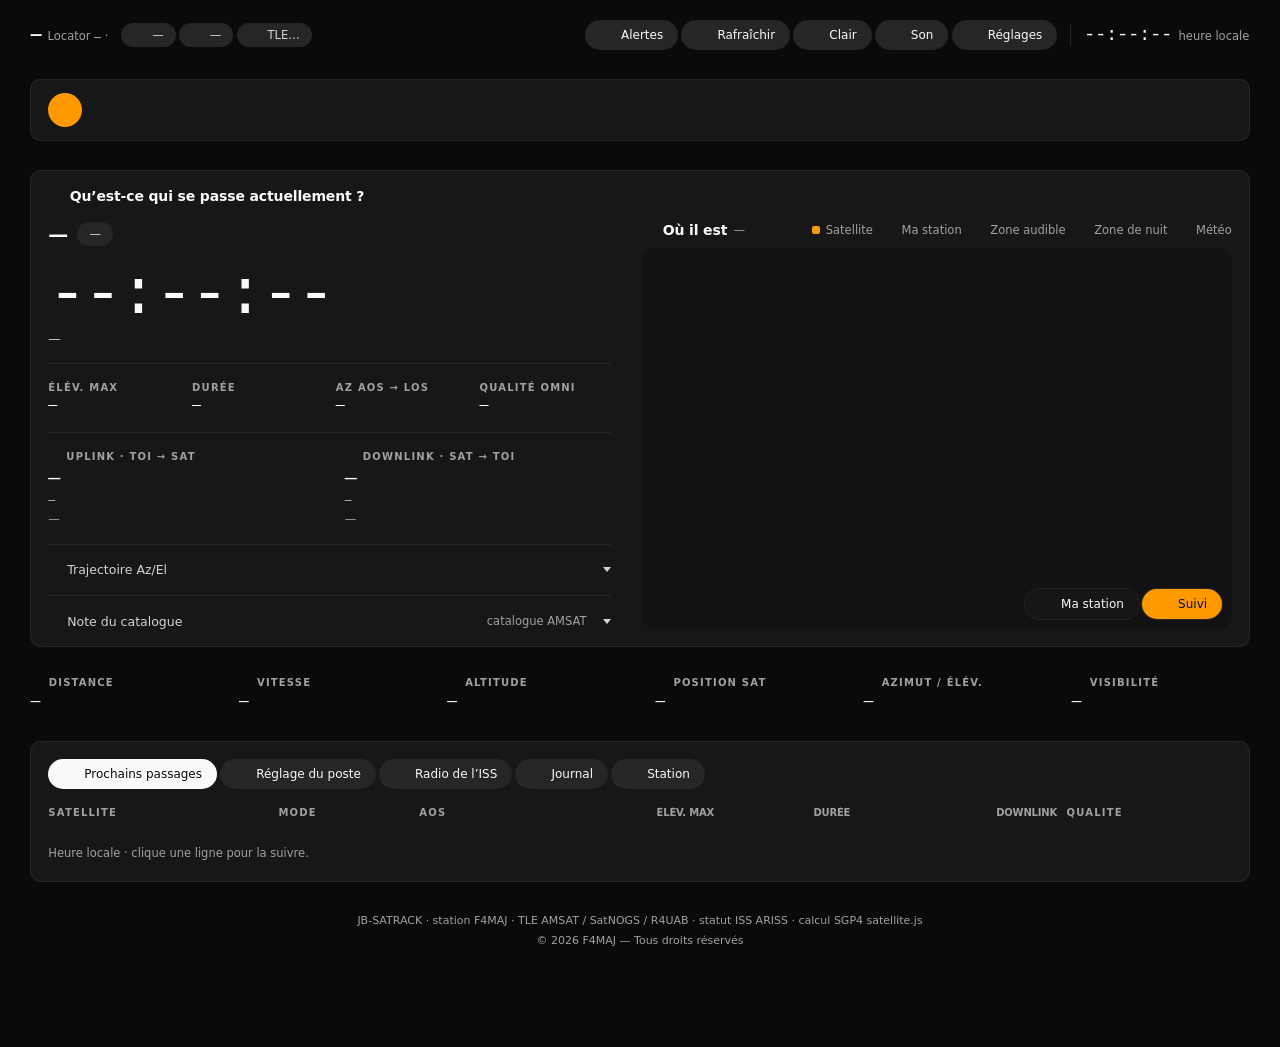
==== commit ee8a3681: "Copyright F4MAJ dans l'appli + fichier LICENSE Pied de page et README : « © 2026 F4MAJ — Tous droits" ====
--- a/web/index.html
+++ b/web/index.html
@@ -287,8 +287,8 @@
   </section>
 
   <footer>
-    JB-SATRACK · station F4MAJ · TLE CelesTrak (maj horaire) · statut ISS ARISS · calcul SGP4 satellite.js<br>
-    © 2026 F4MAJ &amp; Claude IA (Anthropic) — création conjointe
+    JB-SATRACK · station F4MAJ · TLE AMSAT / SatNOGS / R4UAB · statut ISS ARISS · calcul SGP4 satellite.js<br>
+    © 2026 F4MAJ — Tous droits réservés
   </footer>
 </div>
 
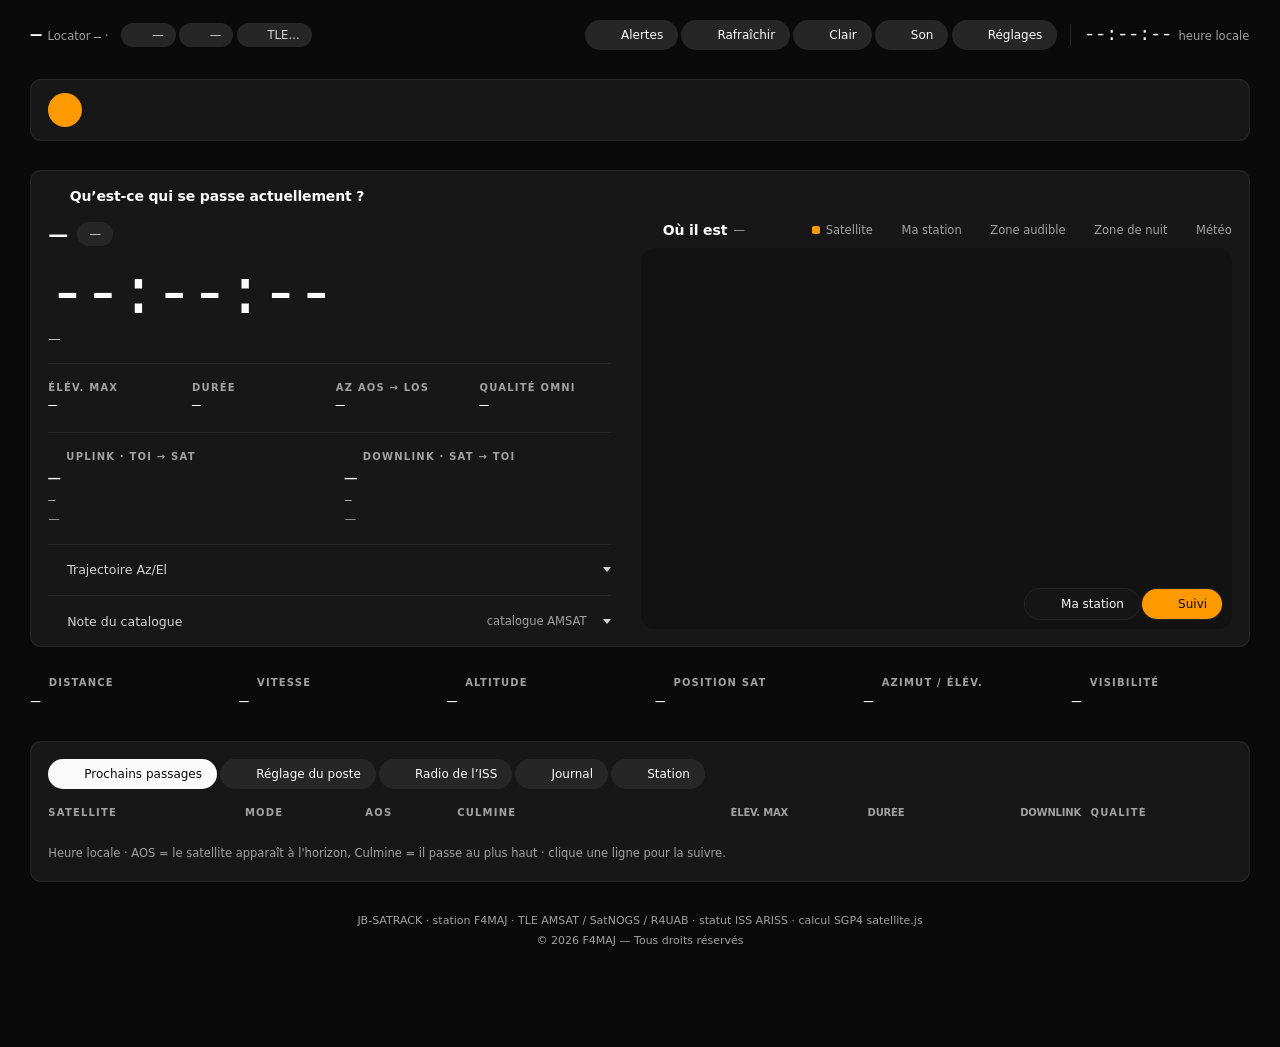
==== commit 10a5e8af: "Tableau des passages : colonne Culmine et étiquette En cours Seule l'heure d'AOS était affichée : un" ====
--- a/web/index.html
+++ b/web/index.html
@@ -206,14 +206,16 @@
         <div class="tablewrap">
           <table>
             <thead><tr>
-              <th>Satellite</th><th>Mode</th><th>AOS</th>
+              <th>Satellite</th><th>Mode</th>
+              <th title="Apparition : le satellite passe l'horizon">AOS</th>
+              <th title="Culmination : le satellite est au plus haut, donc au plus proche">Culmine</th>
               <th class="num">Élév. max</th><th class="num">Durée</th>
               <th class="num">Downlink</th><th>Qualité</th>
             </tr></thead>
             <tbody id="passtable"></tbody>
           </table>
         </div>
-        <span class="hint">Heure locale · clique une ligne pour la suivre.</span>
+        <span class="hint">Heure locale · AOS = le satellite apparaît à l'horizon, Culmine = il passe au plus haut · clique une ligne pour la suivre.</span>
       </div>
     </div>
 
@@ -298,8 +300,12 @@
     <p class="modal-intro">Ton indicatif et ton locator suffisent — la position se calcule toute seule.</p>
     <label class="field"><span>Indicatif</span>
       <input id="s-call" placeholder="ex. F4MAJ" autocomplete="off" autocapitalize="characters"></label>
-    <label class="field"><span>Locator (grid square)</span>
-      <input id="s-loc" placeholder="ex. JN37QS" autocomplete="off" autocapitalize="characters" maxlength="8"></label>
+    <div class="field-plus">
+      <label class="field"><span>Locator (grid square)</span>
+        <input id="s-loc" placeholder="ex. JN37QS" autocomplete="off" autocapitalize="characters" maxlength="8"></label>
+      <button type="button" id="s-geo" class="btn-geo">
+        <span class="ic" data-ic="Crosshairs"></span><span class="geo-label">Me localiser</span></button>
+    </div>
     <label class="field"><span>Ville (optionnel)</span>
       <input id="s-city" placeholder="ex. Illzach" autocomplete="off"></label>
     <label class="field"><span>Fuseau horaire</span>
